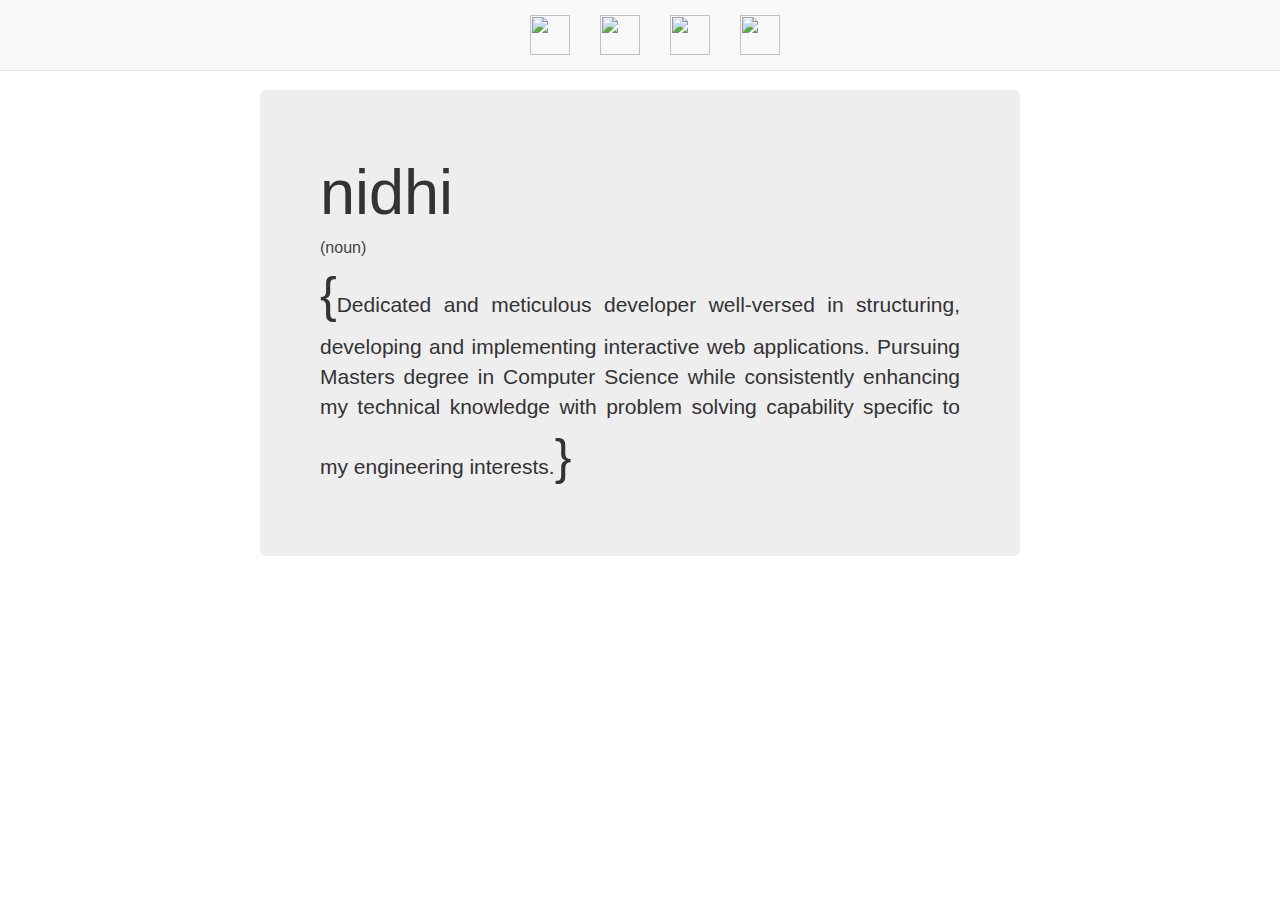
==== index.html @ daee39c6 "commit all" ====
<!DOCTYPE html>
<html>
<head>
	<title>Nidhi Vora | Software Developer </title>
	<link rel="stylesheet" href="http://maxcdn.bootstrapcdn.com/bootstrap/3.3.6/css/bootstrap.min.css">
	<link rel="stylesheet" type="text/css" href="css/style.css">
  	<script src="https://ajax.googleapis.com/ajax/libs/jquery/1.12.0/jquery.min.js"></script>
  	<script src="http://maxcdn.bootstrapcdn.com/bootstrap/3.3.6/js/bootstrap.min.js"></script>
</head>
<body>
		<nav class="navbar navbar-default navbar-fixed-top">
			<div class="container-fluid">
				<ul class="nav navbar-nav">
					<li><a href="index.html"><img src="images/me.png" width="40" height="40"></a></li>
					<li><a href="education.html"><img src="images/education.png" width="40" height="40"></a></li>
					<li><a href="project.html"><img src="images/work.png" width="40" height="40"></a></li>
					<li><a href="#"><img src="images/contact.png" width="40" height="40"></a></li>
				</ul>
			</div>
				
		</nav>
		<br>
		<div class="container">
			<div class="jumbotron col-sm-offset-2 col-sm-8">
				<h1>nidhi</h1>	
				<span class="subheading">(noun)</span>
				<p>
				 <span class="curly-brace">{</span>Dedicated and meticulous developer well-versed in structuring, developing and implementing interactive web applications. Pursuing Masters degree in Computer Science while consistently enhancing my technical knowledge with problem solving capability specific to my engineering interests.<span class="curly-brace">}</span>
				</p> 
			</div>
		</div>			
</body>
</html>
---- css/style.css ----
/* All style should go in this document. */
.nav
{
	padding-left: 500px;
}
.container-fluid
{
	color: #e03e25 !important;
}
.container
{
	margin-top: 70px;
	
}
.subheading
{
	font-size:16px;
	color: #424242;
}
p
{
	text-align: justify;
}

.curly-brace
{
	font-size:50px;
	
}
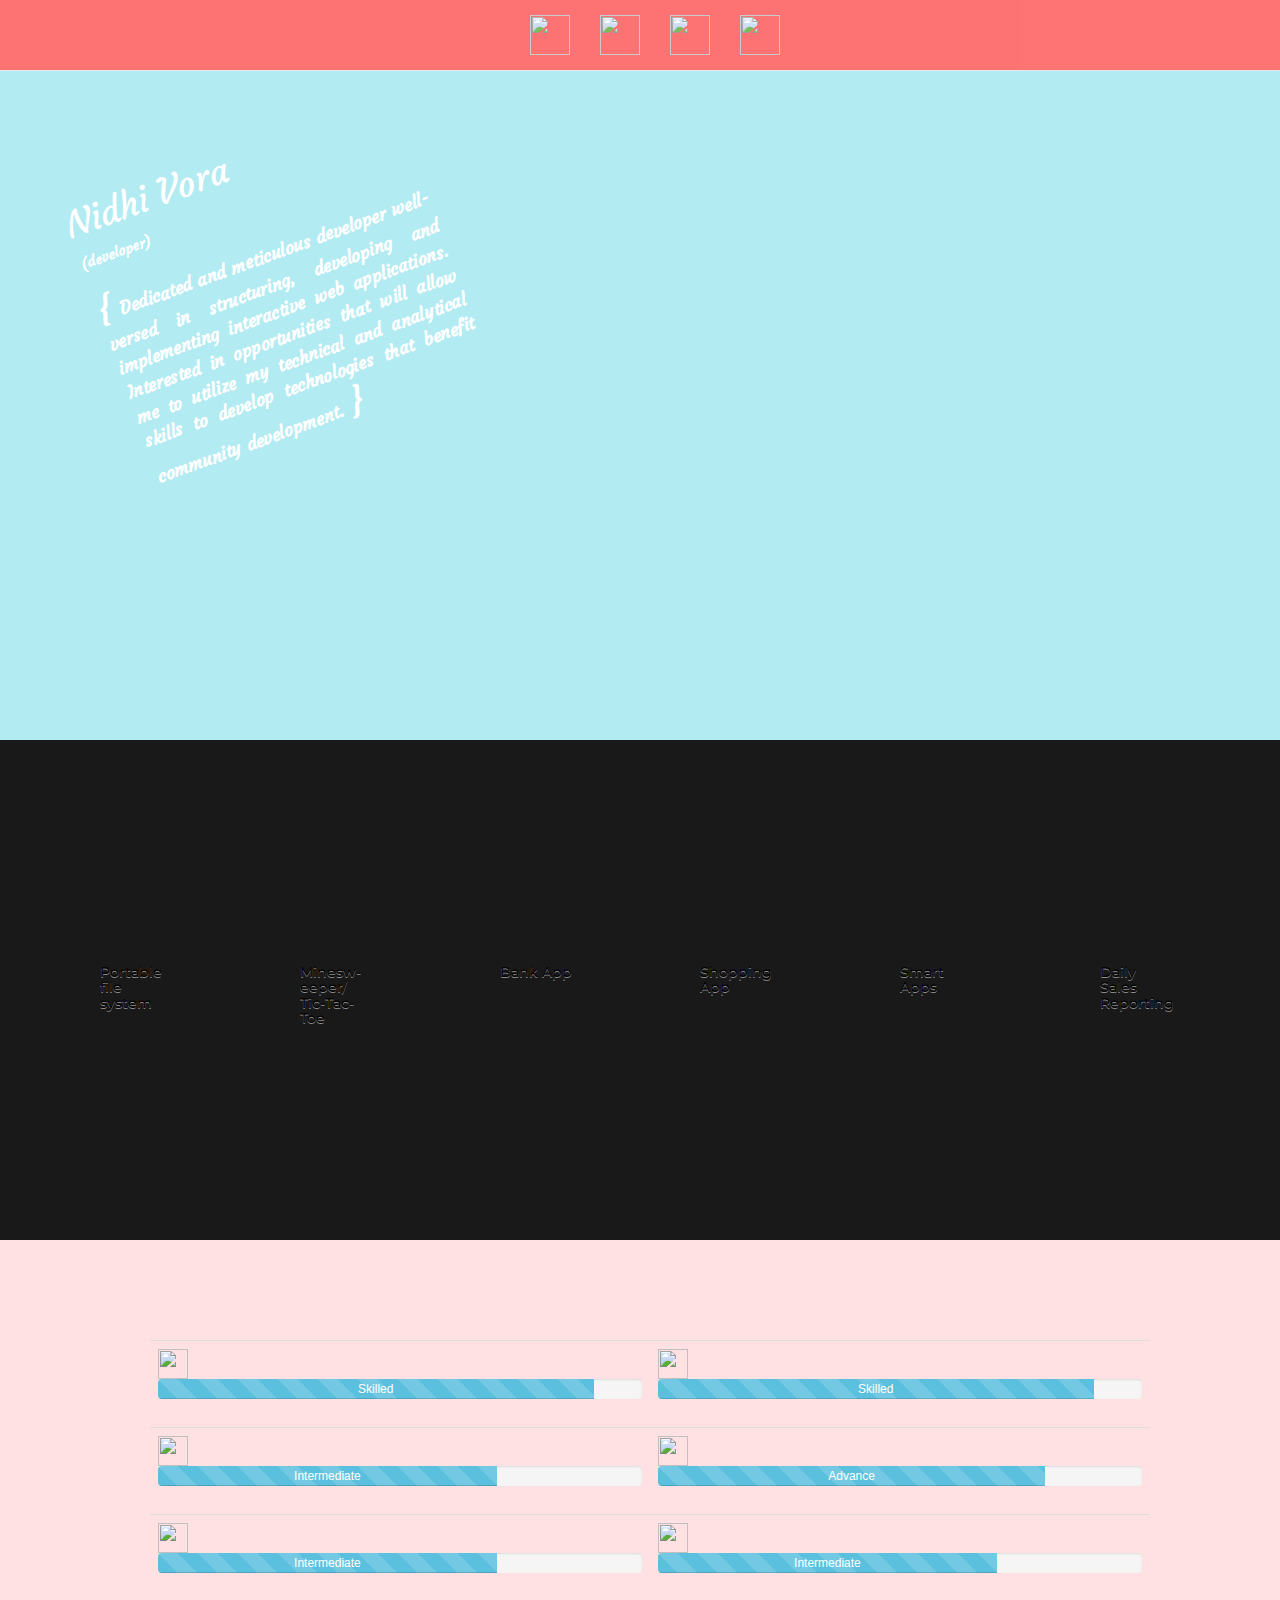
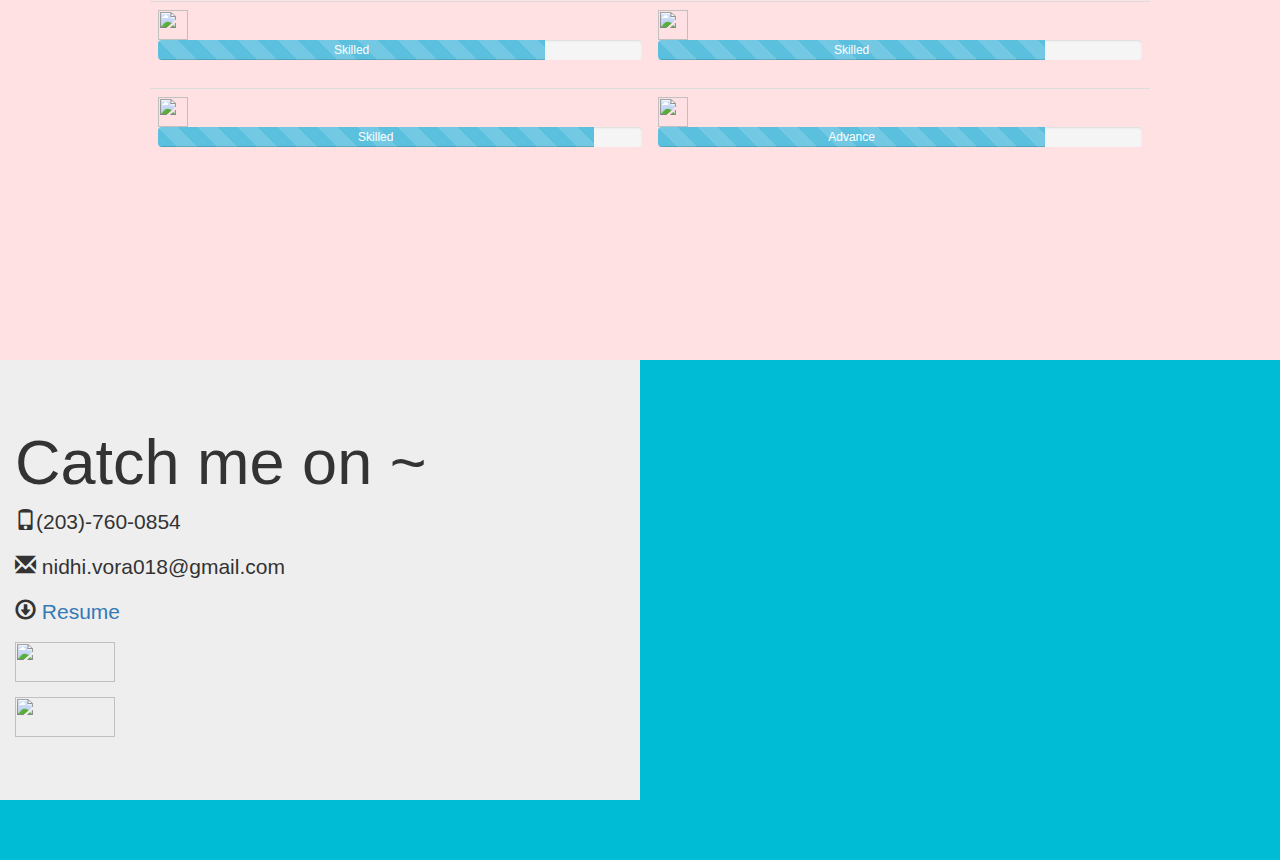
==== commit b30390d5: "images path changed" ====
--- a/index.html
+++ b/index.html
@@ -2,32 +2,316 @@
 <html>
 <head>
 	<title>Nidhi Vora | Software Developer </title>
+	<meta charset="utf-8">
+  	<meta name="viewport" content="width=device-width, initial-scale=1">
 	<link rel="stylesheet" href="http://maxcdn.bootstrapcdn.com/bootstrap/3.3.6/css/bootstrap.min.css">
 	<link rel="stylesheet" type="text/css" href="css/style.css">
   	<script src="https://ajax.googleapis.com/ajax/libs/jquery/1.12.0/jquery.min.js"></script>
   	<script src="http://maxcdn.bootstrapcdn.com/bootstrap/3.3.6/js/bootstrap.min.js"></script>
+  	<link href='https://fonts.googleapis.com/css?family=Courgette&effect=destruction' rel='stylesheet' type='text/css'>
+  	<link href='https://fonts.googleapis.com/css?family=Montserrat:700' rel='stylesheet' type='text/css'>
+  	<script type="text/javascript">
+  			
+  	</script>
 </head>
-<body>
-		<nav class="navbar navbar-default navbar-fixed-top">
-			<div class="container-fluid">
-				<ul class="nav navbar-nav">
-					<li><a href="index.html"><img src="images/me.png" width="40" height="40"></a></li>
-					<li><a href="education.html"><img src="images/education.png" width="40" height="40"></a></li>
-					<li><a href="project.html"><img src="images/work.png" width="40" height="40"></a></li>
-					<li><a href="#"><img src="images/contact.png" width="40" height="40"></a></li>
-				</ul>
+<body> 
+<nav class="navbar navbar-default navbar-fixed-top">	
+	<div class="container-fluid">
+    <div class="navbar-header">
+        <button type="button" class="navbar-toggle" data-toggle="collapse" data-target="#myNavbar">
+          <span class="icon-bar"></span>
+          <span class="icon-bar"></span>
+          <span class="icon-bar"></span>                        
+      </button>
+    </div>
+	 <div class="collapse navbar-collapse" id="myNavbar">
+		<ul class="nav navbar-nav">
+			<li><a href="#index" class="nav_link"><img src="images/me.png" width="40" height="40"></a></li>
+			<li><a href="#project" class="nav_link"><img src="images/work.png" width="40" height="40"></a></li>
+			<li><a href="#skills" class="nav_link"><img src="images/skills.png" width="40" height="40"></a></li>
+			<li><a href="#contact" class="nav_link"><img src="images/contact.png" width="40" height="40"></a></li>
+		</ul>
+	</div>
+</nav><br>
+
+	<div id="index">
+		<div class="content">
+		<div id="chalkboard"></div>
+		<div id="me"></div>
+		<div id="board-text">
+			<h1>Nidhi Vora</h1>
+			<span class="subheading">(developer)</span>
+			<br><br>
+			<p>
+		 	<span class="curly-brace">{ </span>Dedicated and meticulous developer well-versed in structuring, developing and implementing interactive web applications. Interested in opportunities that will allow me to utilize my technical and analytical skills to develop technologies that benefit community development.<span class="curly-brace"> }</span>
+			</p> 
+		</div>
+		<div id="page1"></div>
+		</div>
+	</div>	
+
+		<div id="project">
+			<div class="content">
+				<div class="row">
+				<div class="col-sm-2" data-toggle="modal" data-target="#proj1">
+					<div class="pro_header"><h5>Portable<br> file<br> system</h5></div>
+				</div>				
+				<div class="col-sm-2" data-toggle="modal" data-target="#proj2">
+					<div class="pro_header"><h5>Minesw-<br>eeper/<br>Tic-Tac-<br>Toe</h5></div>
+				</div>
+				<div class="col-sm-2" data-toggle="modal" data-target="#proj3">
+					<div class="pro_header"><h5>Bank App</h5></div>
+				</div>
+				<div class="col-sm-2" data-toggle="modal" data-target="#proj4">
+					<div class="pro_header"><h5>Shopping<br>App</h5></div>
+				</div>
+				<div class="col-sm-2" data-toggle="modal" data-target="#proj5">
+					<div class="pro_header"><h5>Smart<br>Apps</h5></div>
+				</div>
+				<div class="col-sm-2" data-toggle="modal" data-target="#proj6">
+					<div class="pro_header"><h5>Daily<br>Sales<br>Reporting</h5></div>
+				</div>
+				</div>
+				<div id="page2"></div>
 			</div>
+		</div>
+		<div id="proj1" class="modal fade" role="dialog">
+					<div class="modal-dialog modal-sm">
+						<div class="modal-content">
+							<div class="modal-header">
+	        				<button type="button" class="close" data-dismiss="modal"><img src="images/close.png" width="20" height="20"></button>
+	        				<h4 class="modal-title">Portable File System</h4>
+	        				</div>
+							<div class="modal-body">
+	        				<p>Developed a portable file system for Linux in C using linked allocation method along with bit map for free
+							block management.</p>
+	      					</div>
+	      					<div class="modal-footer">
+	        				<button type="button" class="btn btn-default">Github Link</button>
+	      					</div>
+						</div>
+					</div>
+		</div>
+
+		<div id="proj2" class="modal fade" role="dialog">
+					<div class="modal-dialog modal-sm">
+						<div class="modal-content">
+							<div class="modal-header">
+	        				<button type="button" class="close" data-dismiss="modal"><img src="images/close.png" width="20" height="20"></button>
+	        				<h4 class="modal-title">Minesweeper/Tic-Tac-Toe</h4>
+	        				</div>
+							<div class="modal-body">
+	        				<p>Designed and developed Minesweeper and Tic-Tac-Toe game in Python using Tkinter for GUI</p>
+	      					</div>
+	      					<div class="modal-footer">
+	        				<a href="https://github.com/NidhiVora9/Minesweeper" target="_blank"><button type="button" class="btn btn-default">Github Link</button></a>
+	      					</div>
+						</div>
+					</div>
+		</div>
+
+		<div id="proj3" class="modal fade" role="dialog">
+					<div class="modal-dialog modal-sm">
+						<div class="modal-content">
+							<div class="modal-header">
+	        				<button type="button" class="close" data-dismiss="modal"><img src="images/close.png" width="20" height="20"></button>
+	        				<h4 class="modal-title">Banking Application</h4>
+	        				</div>
+							<div class="modal-body">
+	        				<p><ul><li>Developed online banking application using ASP .Net MVC 5 Framework and Couchbase Memcached API</li>
+	        				<li>Used C# generic classes and grid view functionality for extensibility and security</li></p>
+	      					</div>
+	      					<div class="modal-footer">
+	        				<button type="button" class="btn btn-default">Github Link</button>
+	      					</div>
+						</div>
+					</div>
+		</div>
+
+		<div id="proj4" class="modal fade" role="dialog">
+					<div class="modal-dialog modal-sm">
+						<div class="modal-content">
+							<div class="modal-header">
+	        				<button type="button" class="close" data-dismiss="modal"><img src="images/close.png" width="20" height="20"></button>
+	        				<h4 class="modal-title">Shopping Application</h4>
+	        				</div>
+							<div class="modal-body">
+	        				<p><ul><li>Developed online shopping application in ASP .Net using design patterns and Entity Relationship framework</li>
+	        				<li>Implemented Couchbase Memcached API to improve response time of user queries</li></p>
+	      					</div>
+	      					<div class="modal-footer">
+	        				<button type="button" class="btn btn-default">Github Link</button>
+	      					</div>
+						</div>
+					</div>
+		</div>
+
+		<div id="proj5" class="modal fade" role="dialog">
+					<div class="modal-dialog modal-sm">
+						<div class="modal-content">
+							<div class="modal-header">
+	        				<button type="button" class="close" data-dismiss="modal"><img src="images/close.png" width="20" height="20"></button>
+	        				<h4 class="modal-title">SmartApps (Online Retail Application)</h4>
+	        				</div>
+							<div class="modal-body">
+	        				<p>Designed and developed web and mobile application for online retailing, banking, ticketing and mobile recharge
+							services in PHP Laravel framework using JavaScript, jQuery, HTML5 and CSS3</p>
+	      					</div>
+	      					<div class="modal-footer">
+	        				<button type="button" class="btn btn-default">Github Link</button>
+	      					</div>
+						</div>
+					</div>
+		</div>
+
+		<div id="proj6" class="modal fade" role="dialog">
+					<div class="modal-dialog modal-sm">
+						<div class="modal-content">
+							<div class="modal-header">
+	        				<button type="button" class="close" data-dismiss="modal"><img src="images/close.png" width="20" height="20"></button>
+	        				<h4 class="modal-title">Daily Sales Reporting</h4>
+	        				</div>
+							<div class="modal-body">
+	        				<p><ul><li>Developed web application in order to maintain daily sales, client and billing information records</li>
+	        				<li>Implemented using jQuery and JQGrid to enhance user experience</li></p>
+	      					</div>
+	      					<div class="modal-footer">
+	        				<button type="button" class="btn btn-default">Github Link</button>
+	      					</div>
+						</div>
+					</div>
+			</div>
+
+		<div id="skills">
+			<div class="content">
+				<table class="table" border="0">
+					<tr>
+						<td>
+							<div class="prog_image"><img src="images/flat-html5.png" width="30" height="30"></div>
+							<div class="progress">
+ 						<div class="progress-bar progress-bar-info progress-bar-striped" role="progressbar"
+  						aria-valuenow="90" aria-valuemin="0" aria-valuemax="100" style="width:90%">
+    					Skilled
+  						</div>
+						</div>
+						</td>
+						<td>
+							<div class="prog_image"><img src="images/css3-search-box.png" width="30" height="30"></div>
+						<div class="progress">
+ 						<div class="progress-bar progress-bar-info progress-bar-striped" role="progressbar"
+  						aria-valuenow="90" aria-valuemin="0" aria-valuemax="100" style="width:90%">
+    					Skilled
+  						</div>
+						</div>
+
+						</td>
+					</tr>
+
+					<tr>
+						<td>
+							<div class="prog_image"><img src="images/javascript.png" width="30" height="30"></div>
+							<div class="progress">
+ 						<div class="progress-bar progress-bar-info progress-bar-striped" role="progressbar"
+  						aria-valuenow="70" aria-valuemin="0" aria-valuemax="100" style="width:70%">
+    					Intermediate
+  						</div>
+						</div>
+						</td>
+						<td>
+							<div class="prog_image"><img src="images/Java_logo.png" width="30" height="30"></div>
+						<div class="progress">
+ 						<div class="progress-bar progress-bar-info progress-bar-striped" role="progressbar"
+  						aria-valuenow="80" aria-valuemin="0" aria-valuemax="100" style="width:80%">
+    					Advance
+  						</div>
+						</div>
+
+						</td>
+					</tr>
+					<tr>
+						<td>
+							<div class="prog_image"><img src="images/python.png" width="30" height="30"></div>
+							<div class="progress">
+ 						<div class="progress-bar progress-bar-info progress-bar-striped" role="progressbar"
+  						aria-valuenow="70" aria-valuemin="0" aria-valuemax="100" style="width:70%">
+    					Intermediate
+  						</div>
+						</div>
+						</td>
+						<td>
+							<div class="prog_image"><img src="images/csharp.png" width="30" height="30"></div>
+						<div class="progress">
+ 						<div class="progress-bar progress-bar-info progress-bar-striped" role="progressbar"
+  						aria-valuenow="70" aria-valuemin="0" aria-valuemax="100" style="width:70%">
+    					Intermediate
+  						</div>
+						</div>
+
+						</td>
+					</tr>
+					<tr>
+						<td>
+							<div class="prog_image"><img src="images/php-logo.png" width="30" height="30"></div>
+							<div class="progress">
+ 						<div class="progress-bar progress-bar-info progress-bar-striped" role="progressbar"
+  						aria-valuenow="80" aria-valuemin="0" aria-valuemax="100" style="width:80%">
+    					Skilled
+  						</div>
+						</div>
+						</td>
+						<td>
+							<div class="prog_image"><img src="images/asp.net_.png" width="30" height="30"></div>
+						<div class="progress">
+ 						<div class="progress-bar progress-bar-info progress-bar-striped" role="progressbar"
+  						aria-valuenow="80" aria-valuemin="0" aria-valuemax="100" style="width:80%">
+    					Skilled
+  						</div>
+						</div>
+
+						</td>
+					</tr>
+					<tr>
+						<td>
+							<div class="prog_image"><img src="images/MySQL-logo.png" width="30" height="30"></div>
+							<div class="progress">
+ 						<div class="progress-bar progress-bar-info progress-bar-striped" role="progressbar"
+  						aria-valuenow="90" aria-valuemin="0" aria-valuemax="100" style="width:90%">
+    					Skilled
+  						</div>
+						</div>
+						</td>
+						<td>
+							<div class="prog_image"><img src="images/linux.png" width="30" height="30"></div>
+						<div class="progress">
+ 						<div class="progress-bar progress-bar-info progress-bar-striped" role="progressbar"
+  						aria-valuenow="80" aria-valuemin="0" aria-valuemax="100" style="width:80%">
+    					Advance
+  						</div>
+						</div>
+
+						</td>
+					</tr>
+				</table>
+								
+			</div>
+
+			<div id="page3"></div>
+		</div>
+
+		<div id="contact">
+			<div class="content">
+				<div class="jumbotron  col-offset-4 col-md-6">
+					<h1>Catch me on ~</h1>
+      				<p><span class="glyphicon glyphicon-phone"></span>(203)-760-0854</p>
+     				<p><span class="glyphicon glyphicon-envelope"></span> nidhi.vora018@gmail.com</p> 
+     				<p><span class="glyphicon glyphicon-download"></span> <a href="NIDHI VORA CV.pdf" target="_blank" download>Resume</a></p> 
+     				<p><a href="https://www.linkedin.com/in/voranidhi" target="_blank"><img src="images/LinkedIn_Logo.png" width="100px" height="40px"></a></p> 
+     				<p><a href="https://github.com/NidhiVora9"  target="_blank"><img src="images/Git-Logo-Black.png" width="100px" height="40px"></a></p> 
+
+				</div>
 				
-		</nav>
-		<br>
-		<div class="container">
-			<div class="jumbotron col-sm-offset-2 col-sm-8">
-				<h1>nidhi</h1>	
-				<span class="subheading">(noun)</span>
-				<p>
-				 <span class="curly-brace">{</span>Dedicated and meticulous developer well-versed in structuring, developing and implementing interactive web applications. Pursuing Masters degree in Computer Science while consistently enhancing my technical knowledge with problem solving capability specific to my engineering interests.<span class="curly-brace">}</span>
-				</p> 
-			</div>
-		</div>			
+				</div>
+				<div id="page4"></div>
+		</div>
 </body>
 </html>--- a/css/style.css
+++ b/css/style.css
@@ -2,28 +2,146 @@
 .nav
 {
 	padding-left: 500px;
+	background-color:#FF5252;
+
 }
 .container-fluid
 {
-	color: #e03e25 !important;
+	background-color:#FF5252;
+	opacity: 0.8;
 }
-.container
-{
-	margin-top: 70px;
-	
-}
-.subheading
-{
-	font-size:16px;
-	color: #424242;
-}
+
 p
 {
-	text-align: justify;
+	text-align:justify;
+	width: 350px;
+	font-size:18px;
 }
 
 .curly-brace
 {
-	font-size:50px;
+	font-size:30px;
+}
+
+#page1
+{
+	min-height:720px;
+	background-color:#B2EBF2;
+	position: relative;
+	z-index: -1;
+}
+#page2
+{
+	min-height:500px;
+	background-color: #000000;
+	position: relative;
+	z-index: -1;
+	opacity: 0.9;
+}
+#page3
+{	
+	background-color:#FFCDD2;
+	min-height:720px;
+	position: relative;
+	z-index: -1;
+	opacity: 0.6;
+}
+#page4
+{
+	min-height:500px;
+	background-color: #00BCD4;
+	position: relative;
+	z-index: -1;
+}
+#chalkboard
+{
+	display:block;
+    position:absolute;
+    background:url('../images/chalkboard.jpg');
+    background-repeat:no-repeat;
+    background-size: 100% 100%;
+    width:400px;
+    height:450px;
+    -ms-transform: rotate(-20deg); /* IE 9 */
+    -webkit-transform: rotate(-20deg); /* Safari */
+    transform: rotate(-20deg);
+    margin-left: 100px;
+    margin-top: 100px;
+    z-index: 1;
+
+}
+
+#me
+{
+	display:block;
+    position:absolute;
+    background:url('../images/meFrame.png');
+    background-repeat:no-repeat;
+    background-size: 100% 100%;
+    width:400px;
+    height:450px;
+    -ms-transform: rotate(20deg); /* IE 9 */
+    -webkit-transform: rotate(20deg); /* Safari */
+    transform: rotate(20deg);
+    margin-left:700px;
+    margin-top: 100px;
+    z-index: 1;
+   
+}
+#board-text
+{
+	font-family:'Courgette', cursive;
+	font-weight: 600;
+	position: absolute;
+	z-index:2;
+	margin-top: 100px;
+	margin-left: 100px;
+	color: #ffffff;
+	-ms-transform: rotate(-20deg); /* IE 9 */
+    -webkit-transform: rotate(-20deg); /* Safari */
+    transform: rotate(-20deg);
+}
+.row
+{
+	position: absolute;
+	z-index:2;
+}
+.col-sm-2
+{
+	background:url('../images/keyboard.png');
+	background-size: 100% 100%;
+	width:100px;
+    height:100px;
+    margin-left: 100px;
+    margin-top: 200px;
+    display:block;
+}
+.jumbotron
+{
+	position: absolute;
 	
-}+}
+.pro_header
+{
+	position: absolute;
+	font-family: 'Montserrat', sans-serif;
+	color: #000000;	
+	margin-top: 15px;
+	text-shadow: 0px 1px 0px rgba(255,255,255,.5);
+}
+.modal-content
+{
+	width: 400px;
+	height: 300px;
+	text-align: justify;
+	box-shadow: inset 0px 0px 15px rgba(0,0,0,0.9);
+	border:10px solid black;'
+}
+.table	
+{
+	width: 1000px;
+	margin-top:100px; 
+	margin-left:150px; 
+   position: absolute;
+   border: 0px !important;
+}
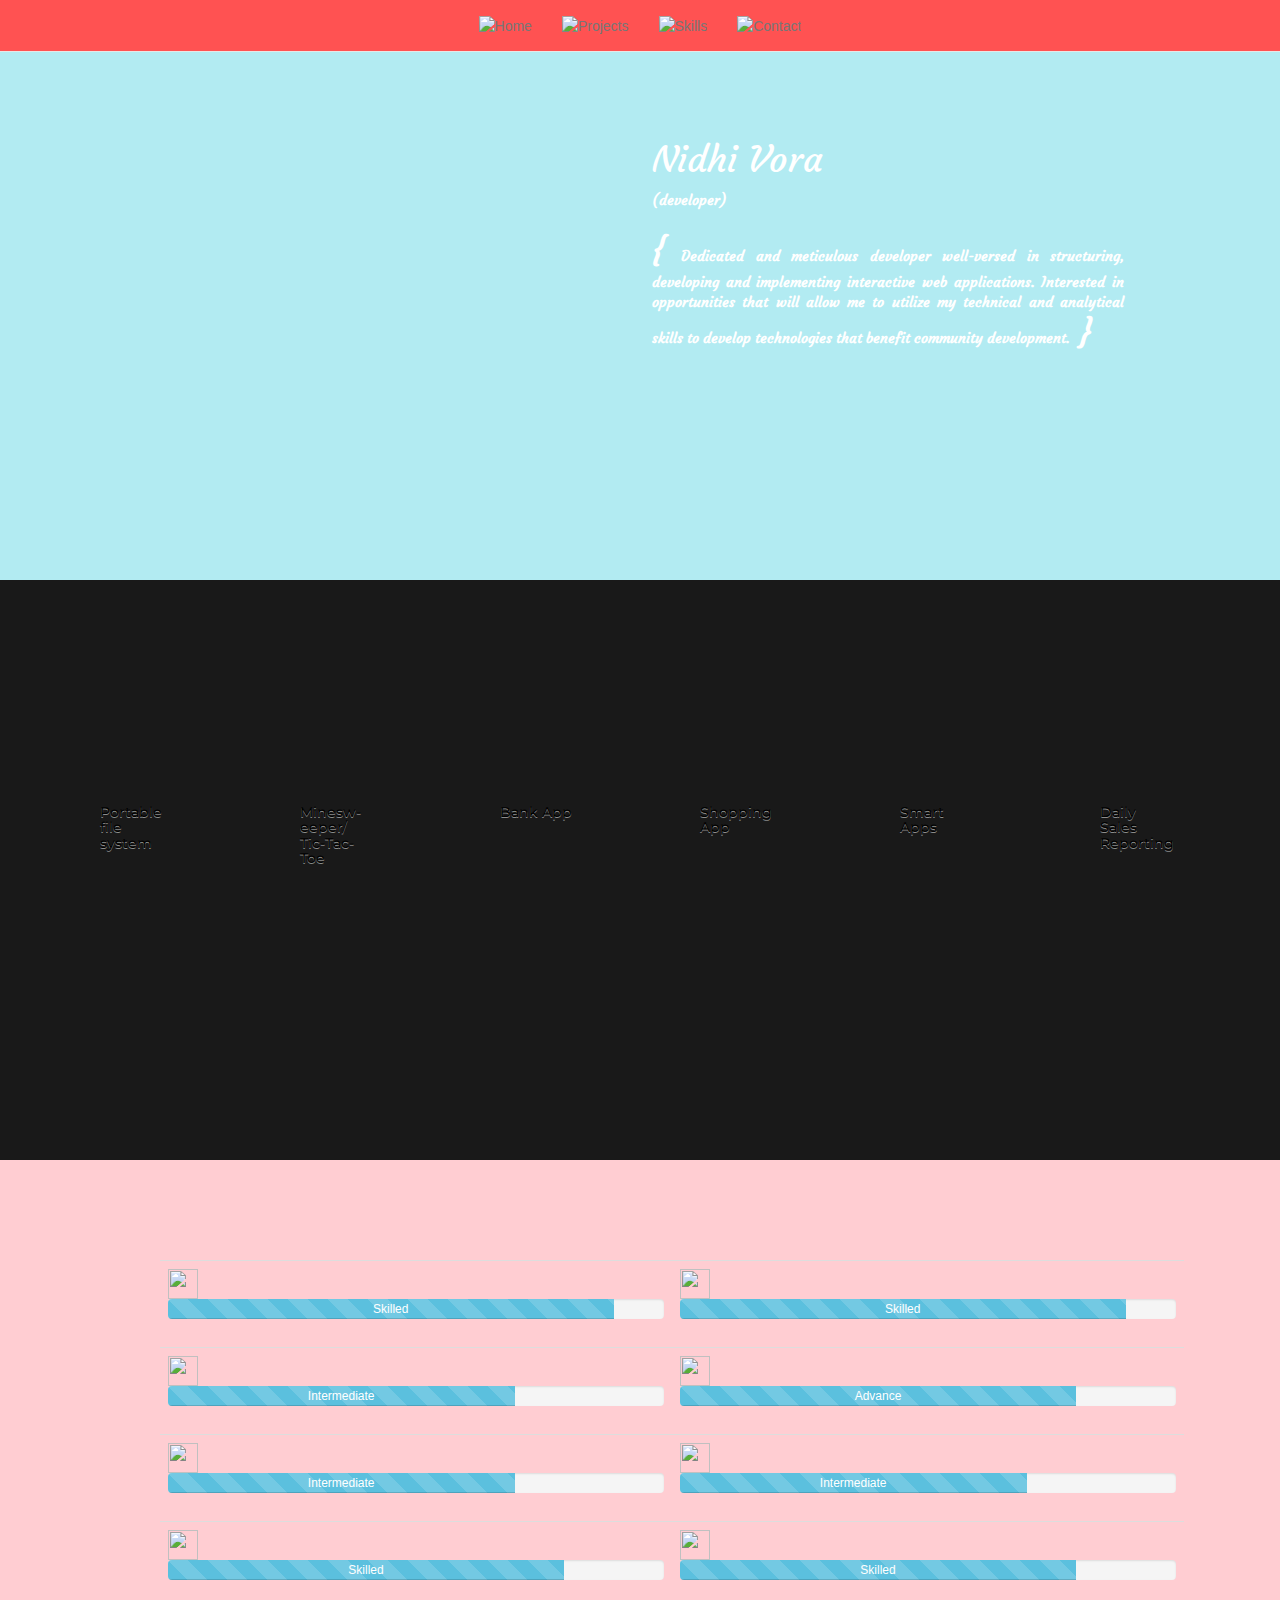
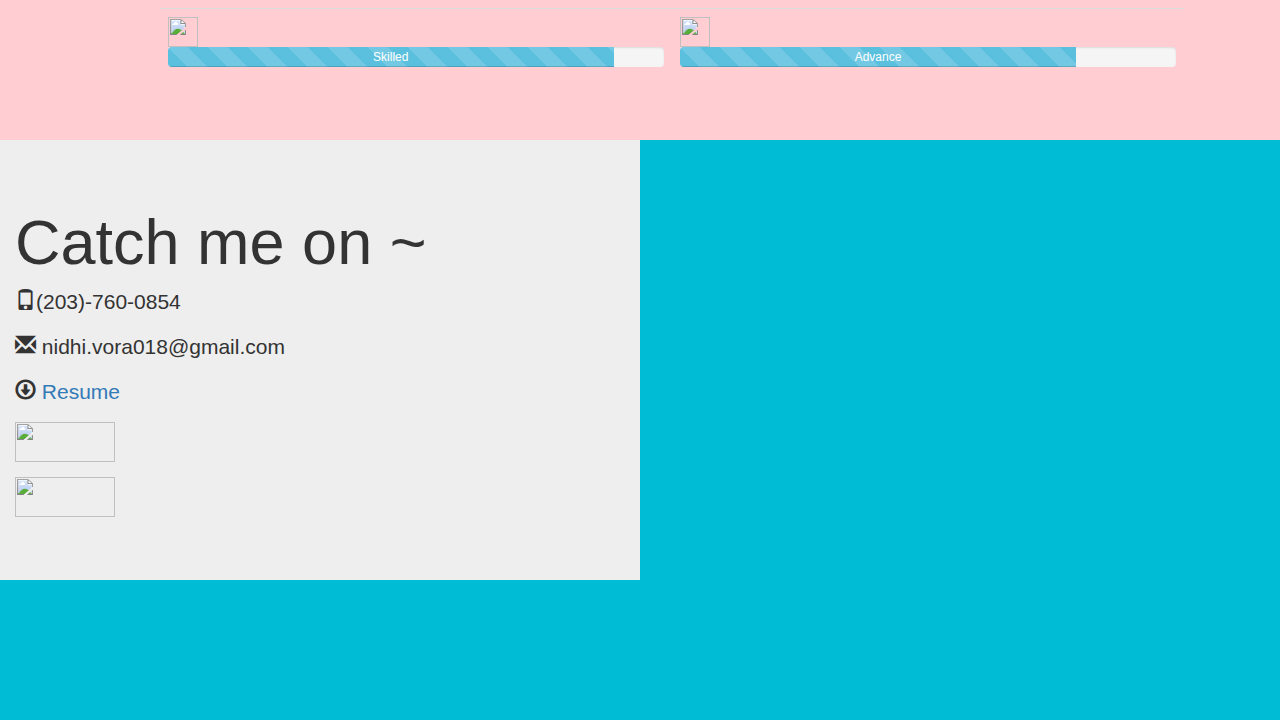
==== commit 9839d9ac: "Scrolling and Responsive functionality added" ====
--- a/index.html
+++ b/index.html
@@ -4,314 +4,318 @@
 	<title>Nidhi Vora | Software Developer </title>
 	<meta charset="utf-8">
   	<meta name="viewport" content="width=device-width, initial-scale=1">
-	<link rel="stylesheet" href="http://maxcdn.bootstrapcdn.com/bootstrap/3.3.6/css/bootstrap.min.css">
-	<link rel="stylesheet" type="text/css" href="css/style.css">
-  	<script src="https://ajax.googleapis.com/ajax/libs/jquery/1.12.0/jquery.min.js"></script>
-  	<script src="http://maxcdn.bootstrapcdn.com/bootstrap/3.3.6/js/bootstrap.min.js"></script>
+	  <link rel="stylesheet" href="http://maxcdn.bootstrapcdn.com/bootstrap/3.3.6/css/bootstrap.min.css">
+	  <link rel="stylesheet" type="text/css" href="css/style.css">
   	<link href='https://fonts.googleapis.com/css?family=Courgette&effect=destruction' rel='stylesheet' type='text/css'>
   	<link href='https://fonts.googleapis.com/css?family=Montserrat:700' rel='stylesheet' type='text/css'>
-  	<script type="text/javascript">
-  			
-  	</script>
+
 </head>
-<body> 
-<nav class="navbar navbar-default navbar-fixed-top">	
-	<div class="container-fluid">
-    <div class="navbar-header">
-        <button type="button" class="navbar-toggle" data-toggle="collapse" data-target="#myNavbar">
+
+<body data-spy="scroll" data-target=".navbar" data-offset="50">
+  <nav class="navbar navbar-default navbar-fixed-top">  
+    <div class="container-fluid" id="nav-container">
+      <div class="navbar-header">
+        <button type="button" class="navbar-toggle" data-toggle="collapse" data-target="#main-navbar">
           <span class="icon-bar"></span>
           <span class="icon-bar"></span>
           <span class="icon-bar"></span>                        
-      </button>
-    </div>
-	 <div class="collapse navbar-collapse" id="myNavbar">
-		<ul class="nav navbar-nav">
-			<li><a href="#index" class="nav_link"><img src="images/me.png" width="40" height="40"></a></li>
-			<li><a href="#project" class="nav_link"><img src="images/work.png" width="40" height="40"></a></li>
-			<li><a href="#skills" class="nav_link"><img src="images/skills.png" width="40" height="40"></a></li>
-			<li><a href="#contact" class="nav_link"><img src="images/contact.png" width="40" height="40"></a></li>
-		</ul>
-	</div>
-</nav><br>
-
-	<div id="index">
-		<div class="content">
-		<div id="chalkboard"></div>
-		<div id="me"></div>
-		<div id="board-text">
-			<h1>Nidhi Vora</h1>
-			<span class="subheading">(developer)</span>
-			<br><br>
-			<p>
-		 	<span class="curly-brace">{ </span>Dedicated and meticulous developer well-versed in structuring, developing and implementing interactive web applications. Interested in opportunities that will allow me to utilize my technical and analytical skills to develop technologies that benefit community development.<span class="curly-brace"> }</span>
-			</p> 
-		</div>
-		<div id="page1"></div>
-		</div>
-	</div>	
-
-		<div id="project">
-			<div class="content">
-				<div class="row">
-				<div class="col-sm-2" data-toggle="modal" data-target="#proj1">
-					<div class="pro_header"><h5>Portable<br> file<br> system</h5></div>
-				</div>				
-				<div class="col-sm-2" data-toggle="modal" data-target="#proj2">
-					<div class="pro_header"><h5>Minesw-<br>eeper/<br>Tic-Tac-<br>Toe</h5></div>
-				</div>
-				<div class="col-sm-2" data-toggle="modal" data-target="#proj3">
-					<div class="pro_header"><h5>Bank App</h5></div>
-				</div>
-				<div class="col-sm-2" data-toggle="modal" data-target="#proj4">
-					<div class="pro_header"><h5>Shopping<br>App</h5></div>
-				</div>
-				<div class="col-sm-2" data-toggle="modal" data-target="#proj5">
-					<div class="pro_header"><h5>Smart<br>Apps</h5></div>
-				</div>
-				<div class="col-sm-2" data-toggle="modal" data-target="#proj6">
-					<div class="pro_header"><h5>Daily<br>Sales<br>Reporting</h5></div>
-				</div>
-				</div>
-				<div id="page2"></div>
-			</div>
-		</div>
-		<div id="proj1" class="modal fade" role="dialog">
-					<div class="modal-dialog modal-sm">
-						<div class="modal-content">
-							<div class="modal-header">
-	        				<button type="button" class="close" data-dismiss="modal"><img src="images/close.png" width="20" height="20"></button>
-	        				<h4 class="modal-title">Portable File System</h4>
-	        				</div>
-							<div class="modal-body">
-	        				<p>Developed a portable file system for Linux in C using linked allocation method along with bit map for free
-							block management.</p>
-	      					</div>
-	      					<div class="modal-footer">
-	        				<button type="button" class="btn btn-default">Github Link</button>
-	      					</div>
-						</div>
-					</div>
-		</div>
-
-		<div id="proj2" class="modal fade" role="dialog">
-					<div class="modal-dialog modal-sm">
-						<div class="modal-content">
-							<div class="modal-header">
-	        				<button type="button" class="close" data-dismiss="modal"><img src="images/close.png" width="20" height="20"></button>
-	        				<h4 class="modal-title">Minesweeper/Tic-Tac-Toe</h4>
-	        				</div>
-							<div class="modal-body">
-	        				<p>Designed and developed Minesweeper and Tic-Tac-Toe game in Python using Tkinter for GUI</p>
-	      					</div>
-	      					<div class="modal-footer">
-	        				<a href="https://github.com/NidhiVora9/Minesweeper" target="_blank"><button type="button" class="btn btn-default">Github Link</button></a>
-	      					</div>
-						</div>
-					</div>
-		</div>
-
-		<div id="proj3" class="modal fade" role="dialog">
-					<div class="modal-dialog modal-sm">
-						<div class="modal-content">
-							<div class="modal-header">
-	        				<button type="button" class="close" data-dismiss="modal"><img src="images/close.png" width="20" height="20"></button>
-	        				<h4 class="modal-title">Banking Application</h4>
-	        				</div>
-							<div class="modal-body">
-	        				<p><ul><li>Developed online banking application using ASP .Net MVC 5 Framework and Couchbase Memcached API</li>
-	        				<li>Used C# generic classes and grid view functionality for extensibility and security</li></p>
-	      					</div>
-	      					<div class="modal-footer">
-	        				<button type="button" class="btn btn-default">Github Link</button>
-	      					</div>
-						</div>
-					</div>
-		</div>
-
-		<div id="proj4" class="modal fade" role="dialog">
-					<div class="modal-dialog modal-sm">
-						<div class="modal-content">
-							<div class="modal-header">
-	        				<button type="button" class="close" data-dismiss="modal"><img src="images/close.png" width="20" height="20"></button>
-	        				<h4 class="modal-title">Shopping Application</h4>
-	        				</div>
-							<div class="modal-body">
-	        				<p><ul><li>Developed online shopping application in ASP .Net using design patterns and Entity Relationship framework</li>
-	        				<li>Implemented Couchbase Memcached API to improve response time of user queries</li></p>
-	      					</div>
-	      					<div class="modal-footer">
-	        				<button type="button" class="btn btn-default">Github Link</button>
-	      					</div>
-						</div>
-					</div>
-		</div>
-
-		<div id="proj5" class="modal fade" role="dialog">
-					<div class="modal-dialog modal-sm">
-						<div class="modal-content">
-							<div class="modal-header">
-	        				<button type="button" class="close" data-dismiss="modal"><img src="images/close.png" width="20" height="20"></button>
-	        				<h4 class="modal-title">SmartApps (Online Retail Application)</h4>
-	        				</div>
-							<div class="modal-body">
-	        				<p>Designed and developed web and mobile application for online retailing, banking, ticketing and mobile recharge
-							services in PHP Laravel framework using JavaScript, jQuery, HTML5 and CSS3</p>
-	      					</div>
-	      					<div class="modal-footer">
-	        				<button type="button" class="btn btn-default">Github Link</button>
-	      					</div>
-						</div>
-					</div>
-		</div>
-
-		<div id="proj6" class="modal fade" role="dialog">
-					<div class="modal-dialog modal-sm">
-						<div class="modal-content">
-							<div class="modal-header">
-	        				<button type="button" class="close" data-dismiss="modal"><img src="images/close.png" width="20" height="20"></button>
-	        				<h4 class="modal-title">Daily Sales Reporting</h4>
-	        				</div>
-							<div class="modal-body">
-	        				<p><ul><li>Developed web application in order to maintain daily sales, client and billing information records</li>
-	        				<li>Implemented using jQuery and JQGrid to enhance user experience</li></p>
-	      					</div>
-	      					<div class="modal-footer">
-	        				<button type="button" class="btn btn-default">Github Link</button>
-	      					</div>
-						</div>
-					</div>
-			</div>
-
-		<div id="skills">
-			<div class="content">
-				<table class="table" border="0">
-					<tr>
-						<td>
-							<div class="prog_image"><img src="images/flat-html5.png" width="30" height="30"></div>
-							<div class="progress">
- 						<div class="progress-bar progress-bar-info progress-bar-striped" role="progressbar"
-  						aria-valuenow="90" aria-valuemin="0" aria-valuemax="100" style="width:90%">
-    					Skilled
-  						</div>
-						</div>
-						</td>
-						<td>
-							<div class="prog_image"><img src="images/css3-search-box.png" width="30" height="30"></div>
-						<div class="progress">
- 						<div class="progress-bar progress-bar-info progress-bar-striped" role="progressbar"
-  						aria-valuenow="90" aria-valuemin="0" aria-valuemax="100" style="width:90%">
-    					Skilled
-  						</div>
-						</div>
-
-						</td>
-					</tr>
-
-					<tr>
-						<td>
-							<div class="prog_image"><img src="images/javascript.png" width="30" height="30"></div>
-							<div class="progress">
- 						<div class="progress-bar progress-bar-info progress-bar-striped" role="progressbar"
-  						aria-valuenow="70" aria-valuemin="0" aria-valuemax="100" style="width:70%">
-    					Intermediate
-  						</div>
-						</div>
-						</td>
-						<td>
-							<div class="prog_image"><img src="images/Java_logo.png" width="30" height="30"></div>
-						<div class="progress">
- 						<div class="progress-bar progress-bar-info progress-bar-striped" role="progressbar"
-  						aria-valuenow="80" aria-valuemin="0" aria-valuemax="100" style="width:80%">
-    					Advance
-  						</div>
-						</div>
-
-						</td>
-					</tr>
-					<tr>
-						<td>
-							<div class="prog_image"><img src="images/python.png" width="30" height="30"></div>
-							<div class="progress">
- 						<div class="progress-bar progress-bar-info progress-bar-striped" role="progressbar"
-  						aria-valuenow="70" aria-valuemin="0" aria-valuemax="100" style="width:70%">
-    					Intermediate
-  						</div>
-						</div>
-						</td>
-						<td>
-							<div class="prog_image"><img src="images/csharp.png" width="30" height="30"></div>
-						<div class="progress">
- 						<div class="progress-bar progress-bar-info progress-bar-striped" role="progressbar"
-  						aria-valuenow="70" aria-valuemin="0" aria-valuemax="100" style="width:70%">
-    					Intermediate
-  						</div>
-						</div>
-
-						</td>
-					</tr>
-					<tr>
-						<td>
-							<div class="prog_image"><img src="images/php-logo.png" width="30" height="30"></div>
-							<div class="progress">
- 						<div class="progress-bar progress-bar-info progress-bar-striped" role="progressbar"
-  						aria-valuenow="80" aria-valuemin="0" aria-valuemax="100" style="width:80%">
-    					Skilled
-  						</div>
-						</div>
-						</td>
-						<td>
-							<div class="prog_image"><img src="images/asp.net_.png" width="30" height="30"></div>
-						<div class="progress">
- 						<div class="progress-bar progress-bar-info progress-bar-striped" role="progressbar"
-  						aria-valuenow="80" aria-valuemin="0" aria-valuemax="100" style="width:80%">
-    					Skilled
-  						</div>
-						</div>
-
-						</td>
-					</tr>
-					<tr>
-						<td>
-							<div class="prog_image"><img src="images/MySQL-logo.png" width="30" height="30"></div>
-							<div class="progress">
- 						<div class="progress-bar progress-bar-info progress-bar-striped" role="progressbar"
-  						aria-valuenow="90" aria-valuemin="0" aria-valuemax="100" style="width:90%">
-    					Skilled
-  						</div>
-						</div>
-						</td>
-						<td>
-							<div class="prog_image"><img src="images/linux.png" width="30" height="30"></div>
-						<div class="progress">
- 						<div class="progress-bar progress-bar-info progress-bar-striped" role="progressbar"
-  						aria-valuenow="80" aria-valuemin="0" aria-valuemax="100" style="width:80%">
-    					Advance
-  						</div>
-						</div>
-
-						</td>
-					</tr>
-				</table>
-								
-			</div>
-
-			<div id="page3"></div>
-		</div>
-
-		<div id="contact">
-			<div class="content">
-				<div class="jumbotron  col-offset-4 col-md-6">
-					<h1>Catch me on ~</h1>
-      				<p><span class="glyphicon glyphicon-phone"></span>(203)-760-0854</p>
-     				<p><span class="glyphicon glyphicon-envelope"></span> nidhi.vora018@gmail.com</p> 
-     				<p><span class="glyphicon glyphicon-download"></span> <a href="NIDHI VORA CV.pdf" target="_blank" download>Resume</a></p> 
-     				<p><a href="https://www.linkedin.com/in/voranidhi" target="_blank"><img src="images/LinkedIn_Logo.png" width="100px" height="40px"></a></p> 
-     				<p><a href="https://github.com/NidhiVora9"  target="_blank"><img src="images/Git-Logo-Black.png" width="100px" height="40px"></a></p> 
-
-				</div>
-				
-				</div>
-				<div id="page4"></div>
-		</div>
+        </button>
+      </div>
+      <div class="collapse navbar-collapse" id="main-navbar">
+        <ul class="nav navbar-nav">
+        <li class="nav-elements"><a href="#" id="home" class="nav_link"><img src="images/me.png" alt="Home" width="40" height="40"></a></li>
+        <li class="nav-elements"><a href="#" id="project" class="nav_link"><img src="images/work.png" alt="Projects" width="40" height="40"></a></li>
+        <li class="nav-elements"><a href="#" id="skills" class="nav_link"><img src="images/skills.png" alt="Skills" width="40" height="40"></a></li>
+        <li class="nav-elements"><a href="#" id="contact" class="nav_link"><img src="images/contact.png" alt="Contact" width="40" height="40"></a></li>
+        </ul>
+      </div>
+    </div>
+  </nav>
+
+  <!-- Home Page -->
+  <div id="homeDiv">
+    <div class="container">
+      <div id="chalkboard-img" class="img-responsive">
+        <div id="chalkboard-text">
+          <h1>Nidhi Vora</h1>
+          <span class="subheading">(developer)</span>
+          <br><br>
+          <p>
+          <span class="curly-brace">{ </span>Dedicated and meticulous developer well-versed in structuring, developing and implementing interactive web applications. Interested in opportunities that will allow me to utilize my technical and analytical skills to develop technologies that benefit community development.<span class="curly-brace"> }</span>
+          </p> 
+        </div>
+        <div id="profile-pic">
+        </div>
+      </div>
+    </div>
+  </div>
+
+  <!-- Projects Page -->
+  <div id="projectDiv">
+      <div class="content">
+        <div class="row">
+        <div class="col-sm-2" data-toggle="modal" data-target="#proj1">
+          <div class="pro_header"><h5>Portable<br> file<br> system</h5></div>
+        </div>        
+        <div class="col-sm-2" data-toggle="modal" data-target="#proj2">
+          <div class="pro_header"><h5>Minesw-<br>eeper/<br>Tic-Tac-<br>Toe</h5></div>
+        </div>
+        <div class="col-sm-2" data-toggle="modal" data-target="#proj3">
+          <div class="pro_header"><h5>Bank App</h5></div>
+        </div>
+        <div class="col-sm-2" data-toggle="modal" data-target="#proj4">
+          <div class="pro_header"><h5>Shopping<br>App</h5></div>
+        </div>
+        <div class="col-sm-2" data-toggle="modal" data-target="#proj5">
+          <div class="pro_header"><h5>Smart<br>Apps</h5></div>
+        </div>
+        <div class="col-sm-2" data-toggle="modal" data-target="#proj6">
+          <div class="pro_header"><h5>Daily<br>Sales<br>Reporting</h5></div>
+        </div>
+        </div>
+        <div id="page2"></div>
+      </div>
+    </div>
+    <div id="proj1" class="modal fade" role="dialog">
+          <div class="modal-dialog modal-sm">
+            <div class="modal-content">
+              <div class="modal-header">
+                  <button type="button" class="close" data-dismiss="modal"><img src="images/close.png" width="20" height="20"></button>
+                  <h4 class="modal-title">Portable File System</h4>
+                  </div>
+              <div class="modal-body">
+                  <p>Developed a portable file system for Linux in C using linked allocation method along with bit map for free
+              block management.</p>
+                  </div>
+                  <div class="modal-footer">
+                  <button type="button" class="btn btn-default">Github Link</button>
+                  </div>
+            </div>
+          </div>
+    </div>
+
+    <div id="proj2" class="modal fade" role="dialog">
+          <div class="modal-dialog modal-sm">
+            <div class="modal-content">
+              <div class="modal-header">
+                  <button type="button" class="close" data-dismiss="modal"><img src="images/close.png" width="20" height="20"></button>
+                  <h4 class="modal-title">Minesweeper/Tic-Tac-Toe</h4>
+                  </div>
+              <div class="modal-body">
+                  <p>Designed and developed Minesweeper and Tic-Tac-Toe game in Python using Tkinter for GUI</p>
+                  </div>
+                  <div class="modal-footer">
+                  <a href="https://github.com/NidhiVora9/Minesweeper" target="_blank"><button type="button" class="btn btn-default">Github Link</button></a>
+                  </div>
+            </div>
+          </div>
+    </div>
+
+    <div id="proj3" class="modal fade" role="dialog">
+          <div class="modal-dialog modal-sm">
+            <div class="modal-content">
+              <div class="modal-header">
+                  <button type="button" class="close" data-dismiss="modal"><img src="images/close.png" width="20" height="20"></button>
+                  <h4 class="modal-title">Banking Application</h4>
+                  </div>
+              <div class="modal-body">
+                  <p><ul><li>Developed online banking application using ASP .Net MVC 5 Framework and Couchbase Memcached API</li>
+                  <li>Used C# generic classes and grid view functionality for extensibility and security</li></p>
+                  </div>
+                  <div class="modal-footer">
+                  <button type="button" class="btn btn-default">Github Link</button>
+                  </div>
+            </div>
+          </div>
+    </div>
+
+    <div id="proj4" class="modal fade" role="dialog">
+          <div class="modal-dialog modal-sm">
+            <div class="modal-content">
+              <div class="modal-header">
+                  <button type="button" class="close" data-dismiss="modal"><img src="images/close.png" width="20" height="20"></button>
+                  <h4 class="modal-title">Shopping Application</h4>
+                  </div>
+              <div class="modal-body">
+                  <p><ul><li>Developed online shopping application in ASP .Net using design patterns and Entity Relationship framework</li>
+                  <li>Implemented Couchbase Memcached API to improve response time of user queries</li></p>
+                  </div>
+                  <div class="modal-footer">
+                  <button type="button" class="btn btn-default">Github Link</button>
+                  </div>
+            </div>
+          </div>
+    </div>
+
+    <div id="proj5" class="modal fade" role="dialog">
+          <div class="modal-dialog modal-sm">
+            <div class="modal-content">
+              <div class="modal-header">
+                  <button type="button" class="close" data-dismiss="modal"><img src="images/close.png" width="20" height="20"></button>
+                  <h4 class="modal-title">SmartApps (Online Retail Application)</h4>
+                  </div>
+              <div class="modal-body">
+                  <p>Designed and developed web and mobile application for online retailing, banking, ticketing and mobile recharge
+              services in PHP Laravel framework using JavaScript, jQuery, HTML5 and CSS3</p>
+                  </div>
+                  <div class="modal-footer">
+                  <button type="button" class="btn btn-default">Github Link</button>
+                  </div>
+            </div>
+          </div>
+    </div>
+
+    <div id="proj6" class="modal fade" role="dialog">
+          <div class="modal-dialog modal-sm">
+            <div class="modal-content">
+              <div class="modal-header">
+                  <button type="button" class="close" data-dismiss="modal"><img src="images/close.png" width="20" height="20"></button>
+                  <h4 class="modal-title">Daily Sales Reporting</h4>
+                  </div>
+              <div class="modal-body">
+                  <p><ul><li>Developed web application in order to maintain daily sales, client and billing information records</li>
+                  <li>Implemented using jQuery and JQGrid to enhance user experience</li></p>
+                  </div>
+                  <div class="modal-footer">
+                  <button type="button" class="btn btn-default">Github Link</button>
+                  </div>
+            </div>
+          </div>
+      </div>
+
+
+
+
+  <div id="skillsDiv">
+      <div class="container">
+        <div class="table-responsive">
+          <table class="table" border="0">
+          <tr>
+            <td>
+              <div class="prog_image"><img src="images/flat-html5.png" width="30" height="30"></div>
+              <div class="progress">
+            <div class="progress-bar progress-bar-info progress-bar-striped" role="progressbar"
+              aria-valuenow="90" aria-valuemin="0" aria-valuemax="100" style="width:90%">
+              Skilled
+              </div>
+            </div>
+            </td>
+            <td>
+              <div class="prog_image"><img src="images/css3-search-box.png" width="30" height="30"></div>
+            <div class="progress">
+            <div class="progress-bar progress-bar-info progress-bar-striped" role="progressbar"
+              aria-valuenow="90" aria-valuemin="0" aria-valuemax="100" style="width:90%">
+              Skilled
+              </div>
+            </div>
+
+            </td>
+          </tr>
+
+          <tr>
+            <td>
+              <div class="prog_image"><img src="images/javascript.png" width="30" height="30"></div>
+              <div class="progress">
+            <div class="progress-bar progress-bar-info progress-bar-striped" role="progressbar"
+              aria-valuenow="70" aria-valuemin="0" aria-valuemax="100" style="width:70%">
+              Intermediate
+              </div>
+            </div>
+            </td>
+            <td>
+              <div class="prog_image"><img src="images/Java_logo.png" width="30" height="30"></div>
+            <div class="progress">
+            <div class="progress-bar progress-bar-info progress-bar-striped" role="progressbar"
+              aria-valuenow="80" aria-valuemin="0" aria-valuemax="100" style="width:80%">
+              Advance
+              </div>
+            </div>
+
+            </td>
+          </tr>
+          <tr>
+            <td>
+              <div class="prog_image"><img src="images/python.png" width="30" height="30"></div>
+              <div class="progress">
+            <div class="progress-bar progress-bar-info progress-bar-striped" role="progressbar"
+              aria-valuenow="70" aria-valuemin="0" aria-valuemax="100" style="width:70%">
+              Intermediate
+              </div>
+            </div>
+            </td>
+            <td>
+              <div class="prog_image"><img src="images/csharp.png" width="30" height="30"></div>
+            <div class="progress">
+            <div class="progress-bar progress-bar-info progress-bar-striped" role="progressbar"
+              aria-valuenow="70" aria-valuemin="0" aria-valuemax="100" style="width:70%">
+              Intermediate
+              </div>
+            </div>
+
+            </td>
+          </tr>
+          <tr>
+            <td>
+              <div class="prog_image"><img src="images/php-logo.png" width="30" height="30"></div>
+              <div class="progress">
+            <div class="progress-bar progress-bar-info progress-bar-striped" role="progressbar"
+              aria-valuenow="80" aria-valuemin="0" aria-valuemax="100" style="width:80%">
+              Skilled
+              </div>
+            </div>
+            </td>
+            <td>
+              <div class="prog_image"><img src="images/asp.net_.png" width="30" height="30"></div>
+            <div class="progress">
+            <div class="progress-bar progress-bar-info progress-bar-striped" role="progressbar"
+              aria-valuenow="80" aria-valuemin="0" aria-valuemax="100" style="width:80%">
+              Skilled
+              </div>
+            </div>
+
+            </td>
+          </tr>
+          <tr>
+            <td>
+              <div class="prog_image"><img src="images/MySQL-logo.png" width="30" height="30"></div>
+              <div class="progress">
+            <div class="progress-bar progress-bar-info progress-bar-striped" role="progressbar"
+              aria-valuenow="90" aria-valuemin="0" aria-valuemax="100" style="width:90%">
+              Skilled
+              </div>
+            </div>
+            </td>
+            <td>
+              <div class="prog_image"><img src="images/linux.png" width="30" height="30"></div>
+            <div class="progress">
+            <div class="progress-bar progress-bar-info progress-bar-striped" role="progressbar"
+              aria-valuenow="80" aria-valuemin="0" aria-valuemax="100" style="width:80%">
+              Advance
+              </div>
+            </div>
+
+            </td>
+          </tr>
+        </table>
+      </div>       
+      </div>
+  </div>
+
+  <!-- Contact Page -->
+<div id="contactDiv">
+    <div class="jumbotron col-md-6">
+      <h1>Catch me on ~</h1>
+          <p><span class="glyphicon glyphicon-phone"></span>(203)-760-0854</p>
+          <p><span class="glyphicon glyphicon-envelope"></span> nidhi.vora018@gmail.com</p> 
+          <p><span class="glyphicon glyphicon-download"></span> <a href="NIDHI VORA CV.pdf" target="_blank" download>Resume</a></p> 
+          <p><a href="https://www.linkedin.com/in/voranidhi" target="_blank"><img src="images/LinkedIn_Logo.png" width="100px" height="40px"></a></p> 
+          <p><a href="https://github.com/NidhiVora9"  target="_blank"><img src="images/Git-Logo-Black.png" width="100px" height="40px"></a></p>
+    </div>
+    <div id="page4"></div>  
+</div>
+
+<script src="https://ajax.googleapis.com/ajax/libs/jquery/1.12.0/jquery.min.js"></script>
+<script src="http://maxcdn.bootstrapcdn.com/bootstrap/3.3.6/js/bootstrap.min.js"></script>
+<script src="js/script.js" type="text/javascript"></script>
 </body>
 </html>--- a/css/style.css
+++ b/css/style.css
@@ -1,105 +1,89 @@
-/* All style should go in this document. */
-.nav
+#nav-container
+
 {
-	padding-left: 500px;
 	background-color:#FF5252;
+}
+.nav-elements:hover
+{
+	background-color:#00BCD4;
+}
+.navbar .navbar-nav {
+  display: inline-block;
+  float: none;
+  vertical-align: top;
+}
+.navbar .navbar-collapse {
+  text-align: center;
+}
+
+#homeDiv
+{
+	height:580px;
+	background-color:#B2EBF2;
+	position: relative;
+	z-index: -1;
+}
+#chalkboard-img
+{
+	max-width: 80%;
+	max-height:80%;	
+	background:url('C:/J.A.R.V.I.S/personal-website/images/chalkboard.jpg');
+    background-repeat:no-repeat;
+    background-size: 100% 100%;
+    width:100%;
+    height:100%;
+    position:absolute;
+    margin-left:50px;
+    margin-top: 100px;
+    overflow: hidden;
+    text-overflow: clip;
 
 }
-.container-fluid
+#chalkboard-text
 {
-	background-color:#FF5252;
-	opacity: 0.8;
+	padding:20px;
+	position: absolute;
+	color:white;
+	font-weight: 600;
+	margin-left: 50%;
+	max-width: 50%;
+	z-index:2;
+	font-family:'Courgette', cursive;
+	text-align: justify;
 }
-
-p
-{
-	text-align:justify;
-	width: 350px;
-	font-size:18px;
-}
-
 .curly-brace
 {
 	font-size:30px;
 }
+#profile-pic
+{
+	max-width: 40%;
+	z-index:2;
+    position:absolute;
+    background:url('C:/J.A.R.V.I.S/personal-website/images/meFrame.png');
+    background-repeat:no-repeat;
+    background-size: 100% 100%;
+    width:350px;
+    height:400px;
+    margin:30px;
 
-#page1
-{
-	min-height:720px;
-	background-color:#B2EBF2;
-	position: relative;
-	z-index: -1;
 }
+
 #page2
 {
-	min-height:500px;
+	height:580px;
 	background-color: #000000;
 	position: relative;
 	z-index: -1;
 	opacity: 0.9;
 }
-#page3
-{	
+#skillsDiv
+{
 	background-color:#FFCDD2;
-	min-height:720px;
+	height:580px;
 	position: relative;
 	z-index: -1;
-	opacity: 0.6;
-}
-#page4
-{
-	min-height:500px;
-	background-color: #00BCD4;
-	position: relative;
-	z-index: -1;
-}
-#chalkboard
-{
-	display:block;
-    position:absolute;
-    background:url('../images/chalkboard.jpg');
-    background-repeat:no-repeat;
-    background-size: 100% 100%;
-    width:400px;
-    height:450px;
-    -ms-transform: rotate(-20deg); /* IE 9 */
-    -webkit-transform: rotate(-20deg); /* Safari */
-    transform: rotate(-20deg);
-    margin-left: 100px;
-    margin-top: 100px;
-    z-index: 1;
 
-}
-
-#me
-{
-	display:block;
-    position:absolute;
-    background:url('../images/meFrame.png');
-    background-repeat:no-repeat;
-    background-size: 100% 100%;
-    width:400px;
-    height:450px;
-    -ms-transform: rotate(20deg); /* IE 9 */
-    -webkit-transform: rotate(20deg); /* Safari */
-    transform: rotate(20deg);
-    margin-left:700px;
-    margin-top: 100px;
-    z-index: 1;
-   
-}
-#board-text
-{
-	font-family:'Courgette', cursive;
-	font-weight: 600;
-	position: absolute;
-	z-index:2;
-	margin-top: 100px;
-	margin-left: 100px;
-	color: #ffffff;
-	-ms-transform: rotate(-20deg); /* IE 9 */
-    -webkit-transform: rotate(-20deg); /* Safari */
-    transform: rotate(-20deg);
 }
 .row
 {
@@ -108,18 +92,13 @@
 }
 .col-sm-2
 {
-	background:url('../images/keyboard.png');
+	background:url('C:/J.A.R.V.I.S/personal-website/images/keyboard.png');
 	background-size: 100% 100%;
 	width:100px;
     height:100px;
     margin-left: 100px;
     margin-top: 200px;
     display:block;
-}
-.jumbotron
-{
-	position: absolute;
-	
 }
 .pro_header
 {
@@ -139,9 +118,23 @@
 }
 .table	
 {
-	width: 1000px;
-	margin-top:100px; 
-	margin-left:150px; 
+	max-width: 80%;
+   margin-top:100px; 
+   margin-left:7%; 
    position: absolute;
+   z-index: 100;
    border: 0px !important;
 }
+.jumbotron
+{
+	position: absolute;
+
+}
+#page4
+{
+	background-color:#00BCD4;
+	height:580px;
+	position: relative;
+	z-index: -1;
+	display: block;
+}
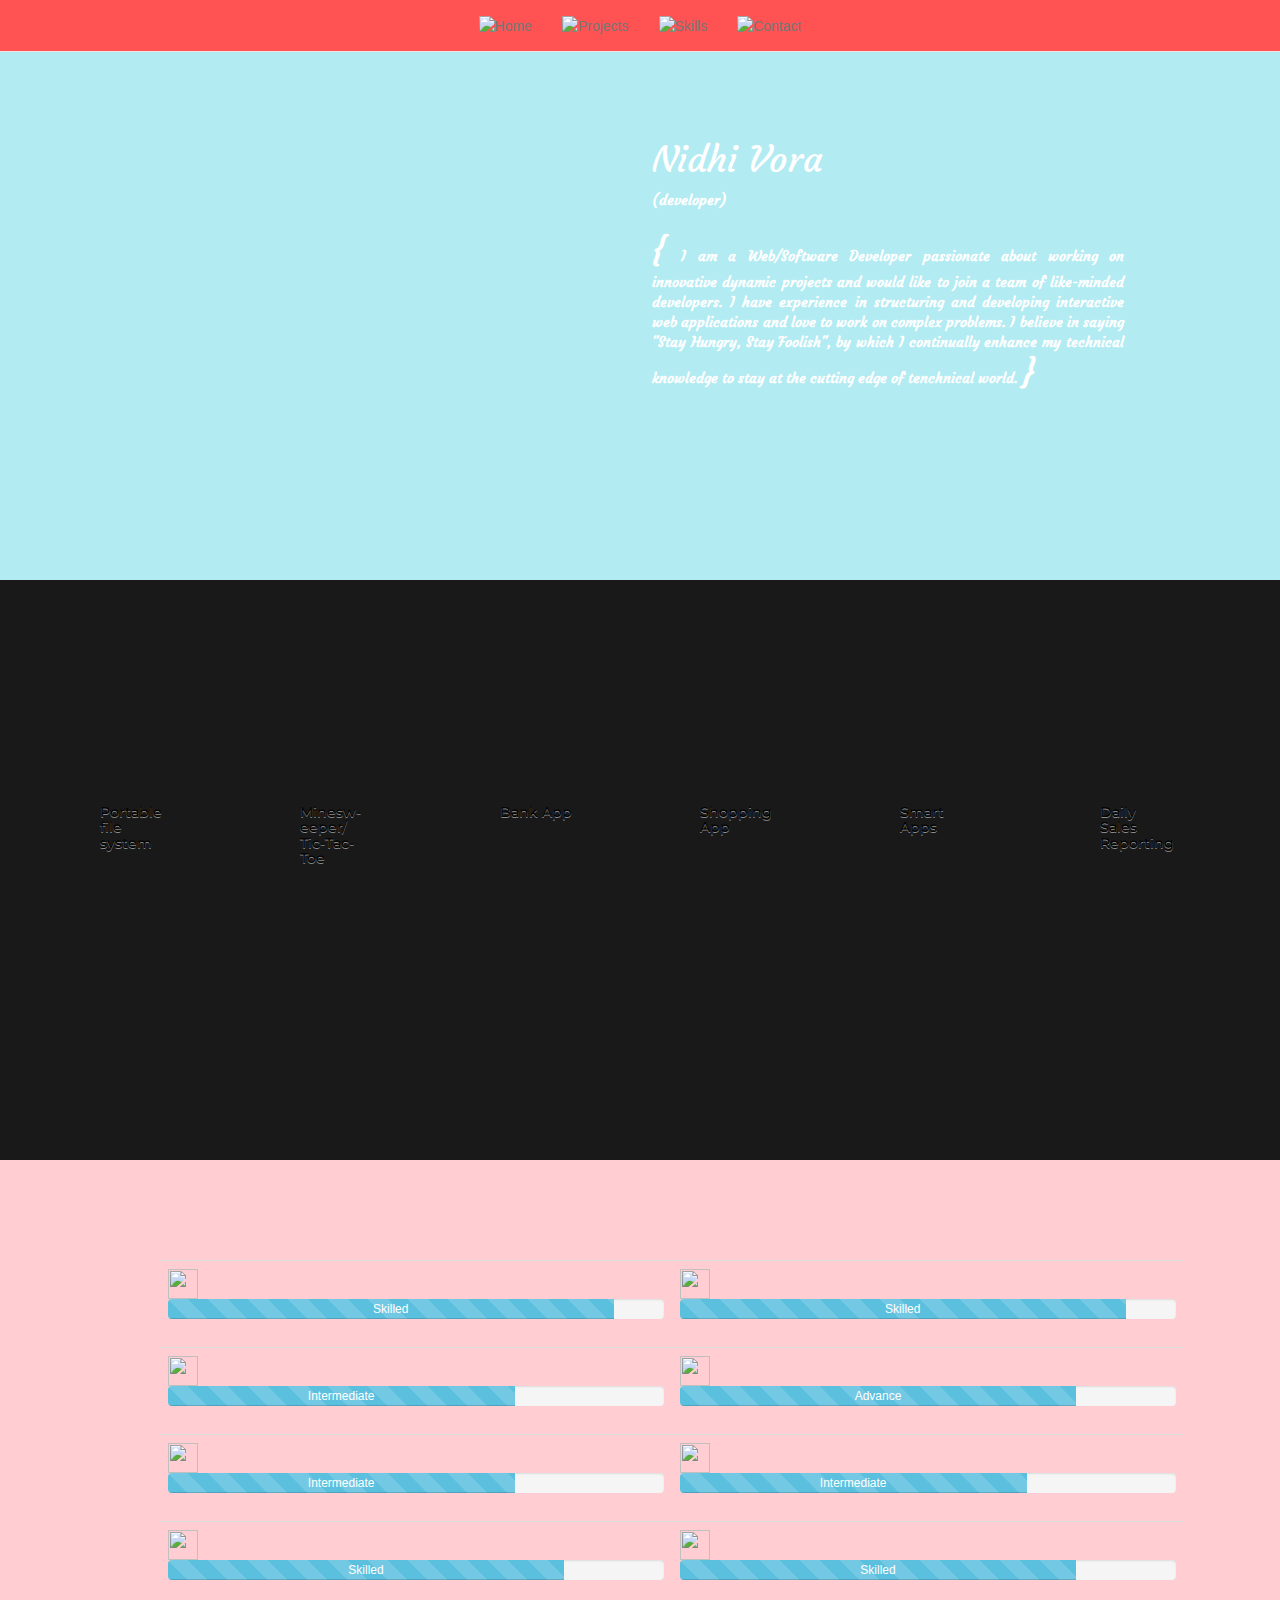
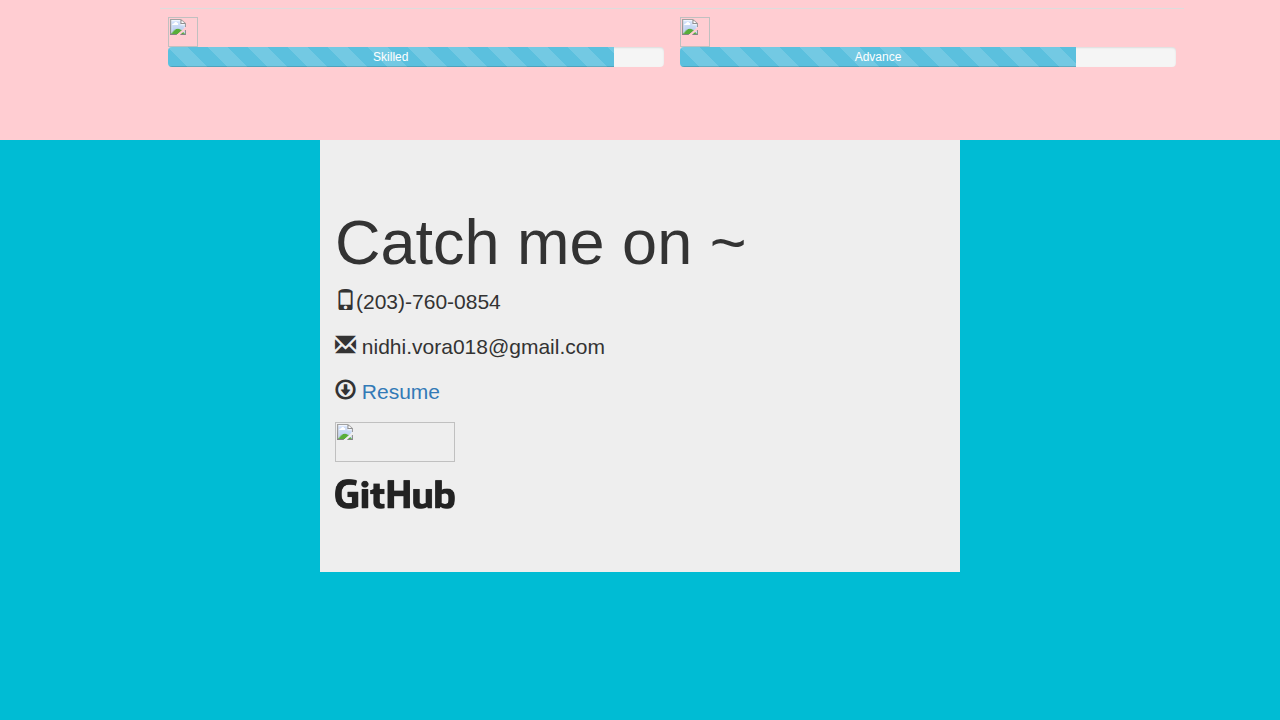
==== commit 585ef0af: "Centered the contact div" ====
--- a/index.html
+++ b/index.html
@@ -41,7 +41,9 @@
           <span class="subheading">(developer)</span>
           <br><br>
           <p>
-          <span class="curly-brace">{ </span>Dedicated and meticulous developer well-versed in structuring, developing and implementing interactive web applications. Interested in opportunities that will allow me to utilize my technical and analytical skills to develop technologies that benefit community development.<span class="curly-brace"> }</span>
+          <span class="curly-brace">{ </span>I am a Web/Software Developer passionate about working on innovative dynamic projects and would like to
+          join a team of like-minded developers. I have experience in structuring and developing interactive web applications and love to work on complex problems. I believe in saying "Stay Hungry, Stay Foolish", by which I continually enhance my technical knowledge to stay at the cutting edge of tenchnical world.
+          <span class="curly-brace"> }</span>
           </p> 
         </div>
         <div id="profile-pic">
@@ -308,8 +310,8 @@
           <p><span class="glyphicon glyphicon-phone"></span>(203)-760-0854</p>
           <p><span class="glyphicon glyphicon-envelope"></span> nidhi.vora018@gmail.com</p> 
           <p><span class="glyphicon glyphicon-download"></span> <a href="NIDHI VORA CV.pdf" target="_blank" download>Resume</a></p> 
-          <p><a href="https://www.linkedin.com/in/voranidhi" target="_blank"><img src="images/LinkedIn_Logo.png" width="100px" height="40px"></a></p> 
-          <p><a href="https://github.com/NidhiVora9"  target="_blank"><img src="images/Git-Logo-Black.png" width="100px" height="40px"></a></p>
+          <p><a href="https://www.linkedin.com/in/voranidhi" target="_blank"><img src="images/LinkedIn_Logo.png" width="120px" height="40px"></a></p> 
+          <p><a href="https://github.com/NidhiVora9"  target="_blank"><img src="images/Git-Logo-Black.png" width="120px" height="30px"></a></p>
     </div>
     <div id="page4"></div>  
 </div>
--- a/css/style.css
+++ b/css/style.css
@@ -128,7 +128,7 @@
 .jumbotron
 {
 	position: absolute;
-
+	margin-left:25%;
 }
 #page4
 {
@@ -138,3 +138,8 @@
 	z-index: -1;
 	display: block;
 }
+#contactDiv
+{
+	width: 100%;
+	
+}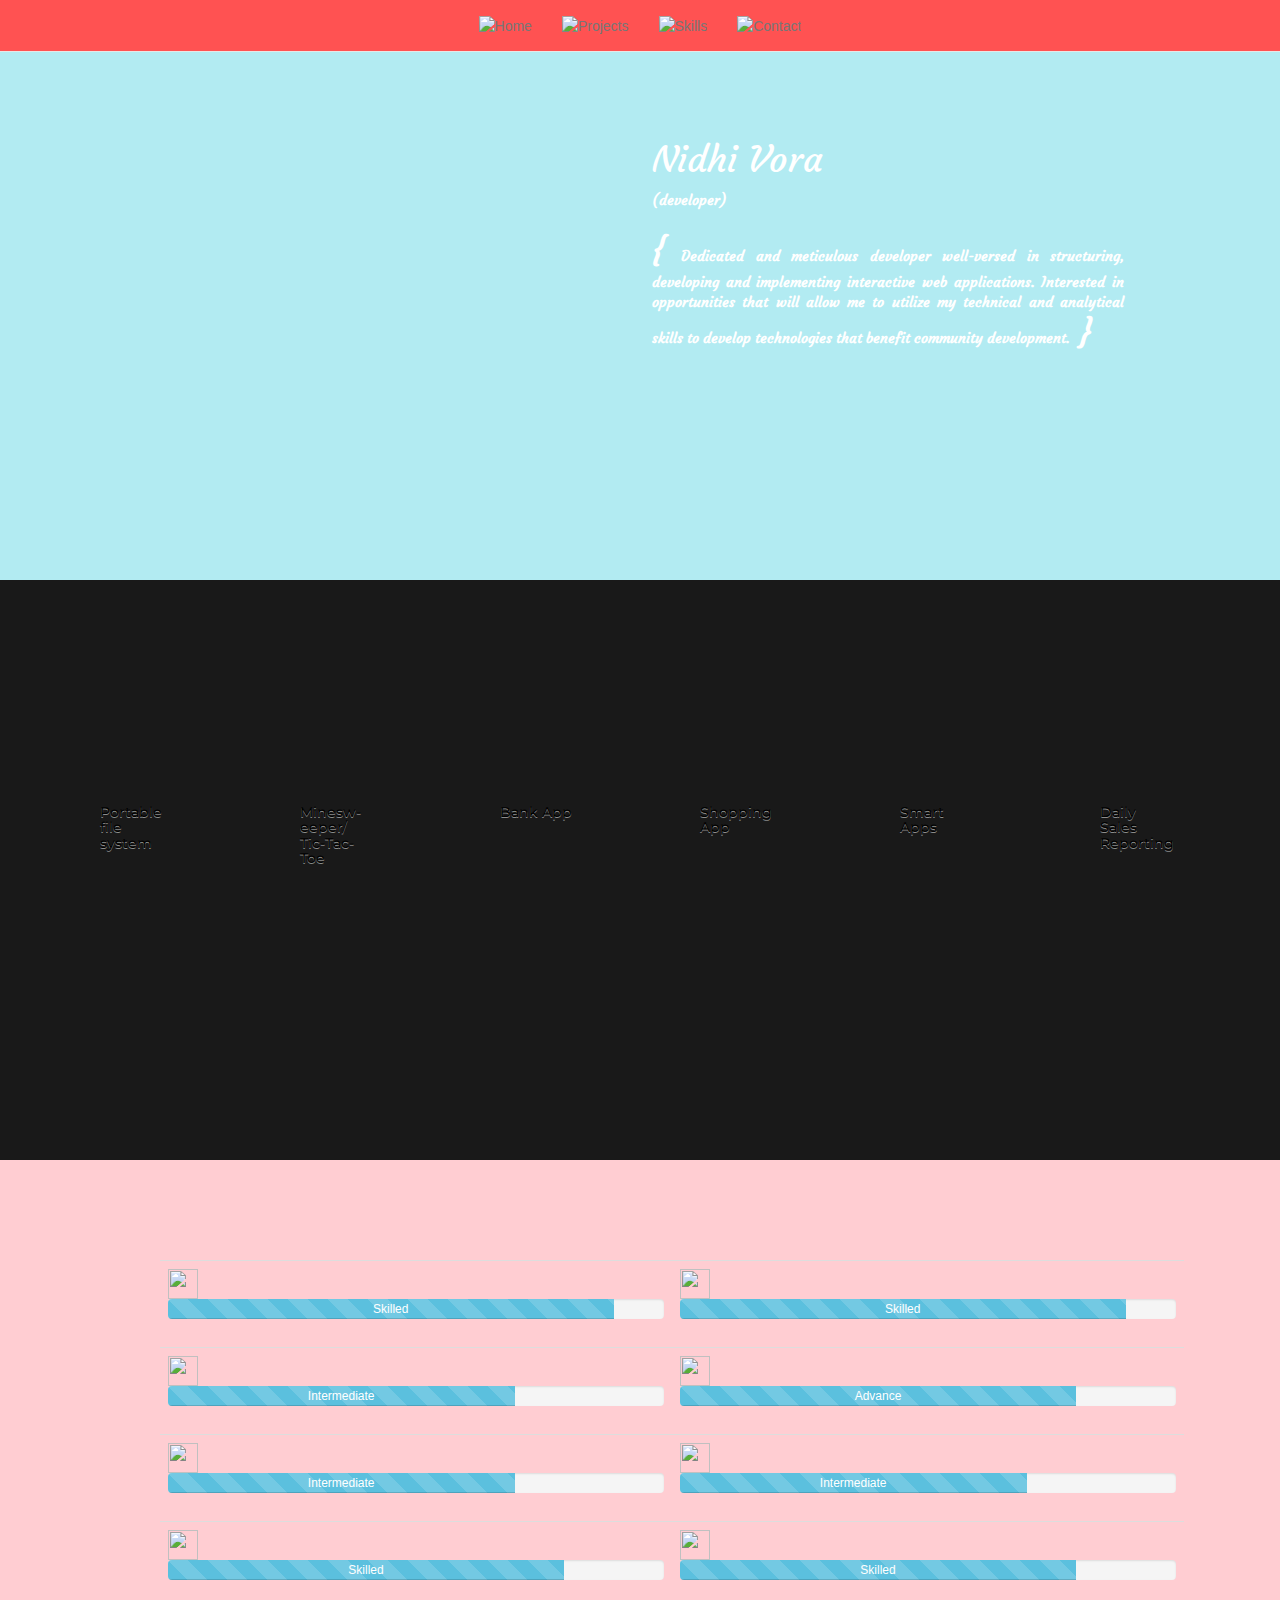
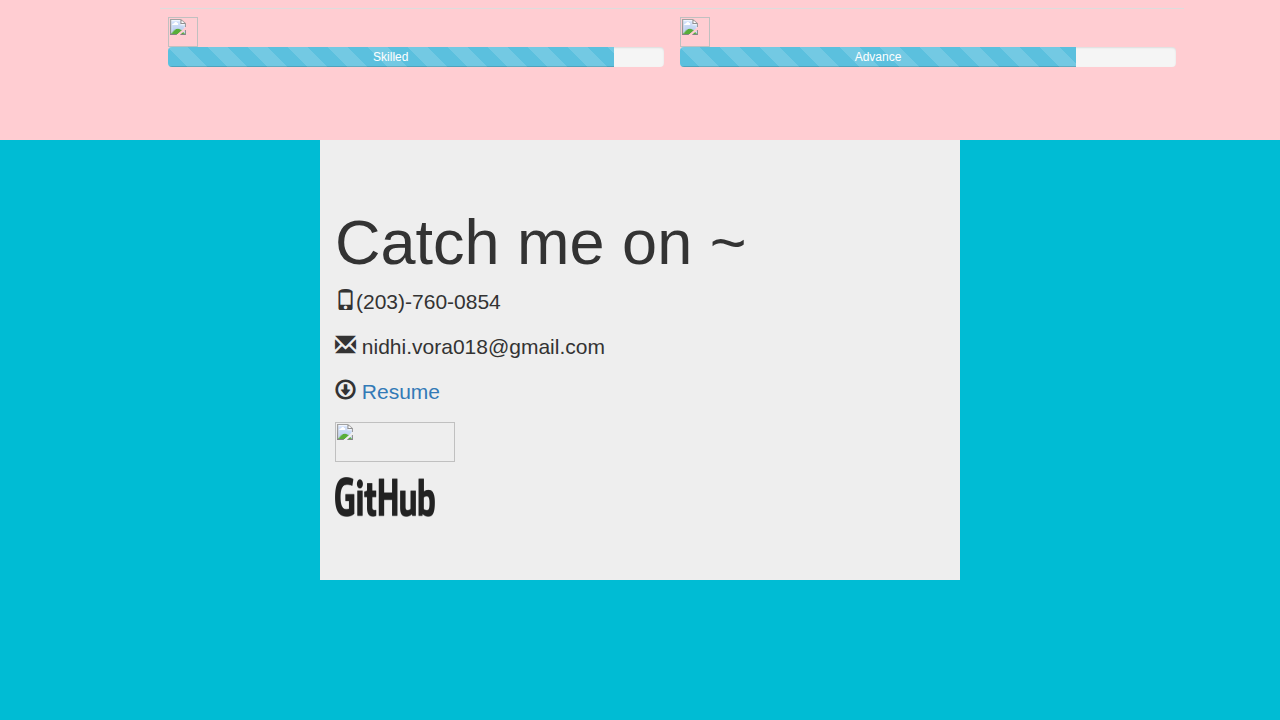
==== commit bfba6a17: "Contact div centered" ====
--- a/index.html
+++ b/index.html
@@ -41,9 +41,7 @@
           <span class="subheading">(developer)</span>
           <br><br>
           <p>
-          <span class="curly-brace">{ </span>I am a Web/Software Developer passionate about working on innovative dynamic projects and would like to
-          join a team of like-minded developers. I have experience in structuring and developing interactive web applications and love to work on complex problems. I believe in saying "Stay Hungry, Stay Foolish", by which I continually enhance my technical knowledge to stay at the cutting edge of tenchnical world.
-          <span class="curly-brace"> }</span>
+          <span class="curly-brace">{ </span>Dedicated and meticulous developer well-versed in structuring, developing and implementing interactive web applications. Interested in opportunities that will allow me to utilize my technical and analytical skills to develop technologies that benefit community development.<span class="curly-brace"> }</span>
           </p> 
         </div>
         <div id="profile-pic">
@@ -311,7 +309,7 @@
           <p><span class="glyphicon glyphicon-envelope"></span> nidhi.vora018@gmail.com</p> 
           <p><span class="glyphicon glyphicon-download"></span> <a href="NIDHI VORA CV.pdf" target="_blank" download>Resume</a></p> 
           <p><a href="https://www.linkedin.com/in/voranidhi" target="_blank"><img src="images/LinkedIn_Logo.png" width="120px" height="40px"></a></p> 
-          <p><a href="https://github.com/NidhiVora9"  target="_blank"><img src="images/Git-Logo-Black.png" width="120px" height="30px"></a></p>
+          <p><a href="https://github.com/NidhiVora9"  target="_blank"><img src="images/Git-Logo-Black.png" width="100px" height="40px"></a></p>
     </div>
     <div id="page4"></div>  
 </div>
--- a/css/style.css
+++ b/css/style.css
@@ -128,7 +128,7 @@
 .jumbotron
 {
 	position: absolute;
-	margin-left:25%;
+	margin-left: 25%;
 }
 #page4
 {
@@ -138,8 +138,3 @@
 	z-index: -1;
 	display: block;
 }
-#contactDiv
-{
-	width: 100%;
-	
-}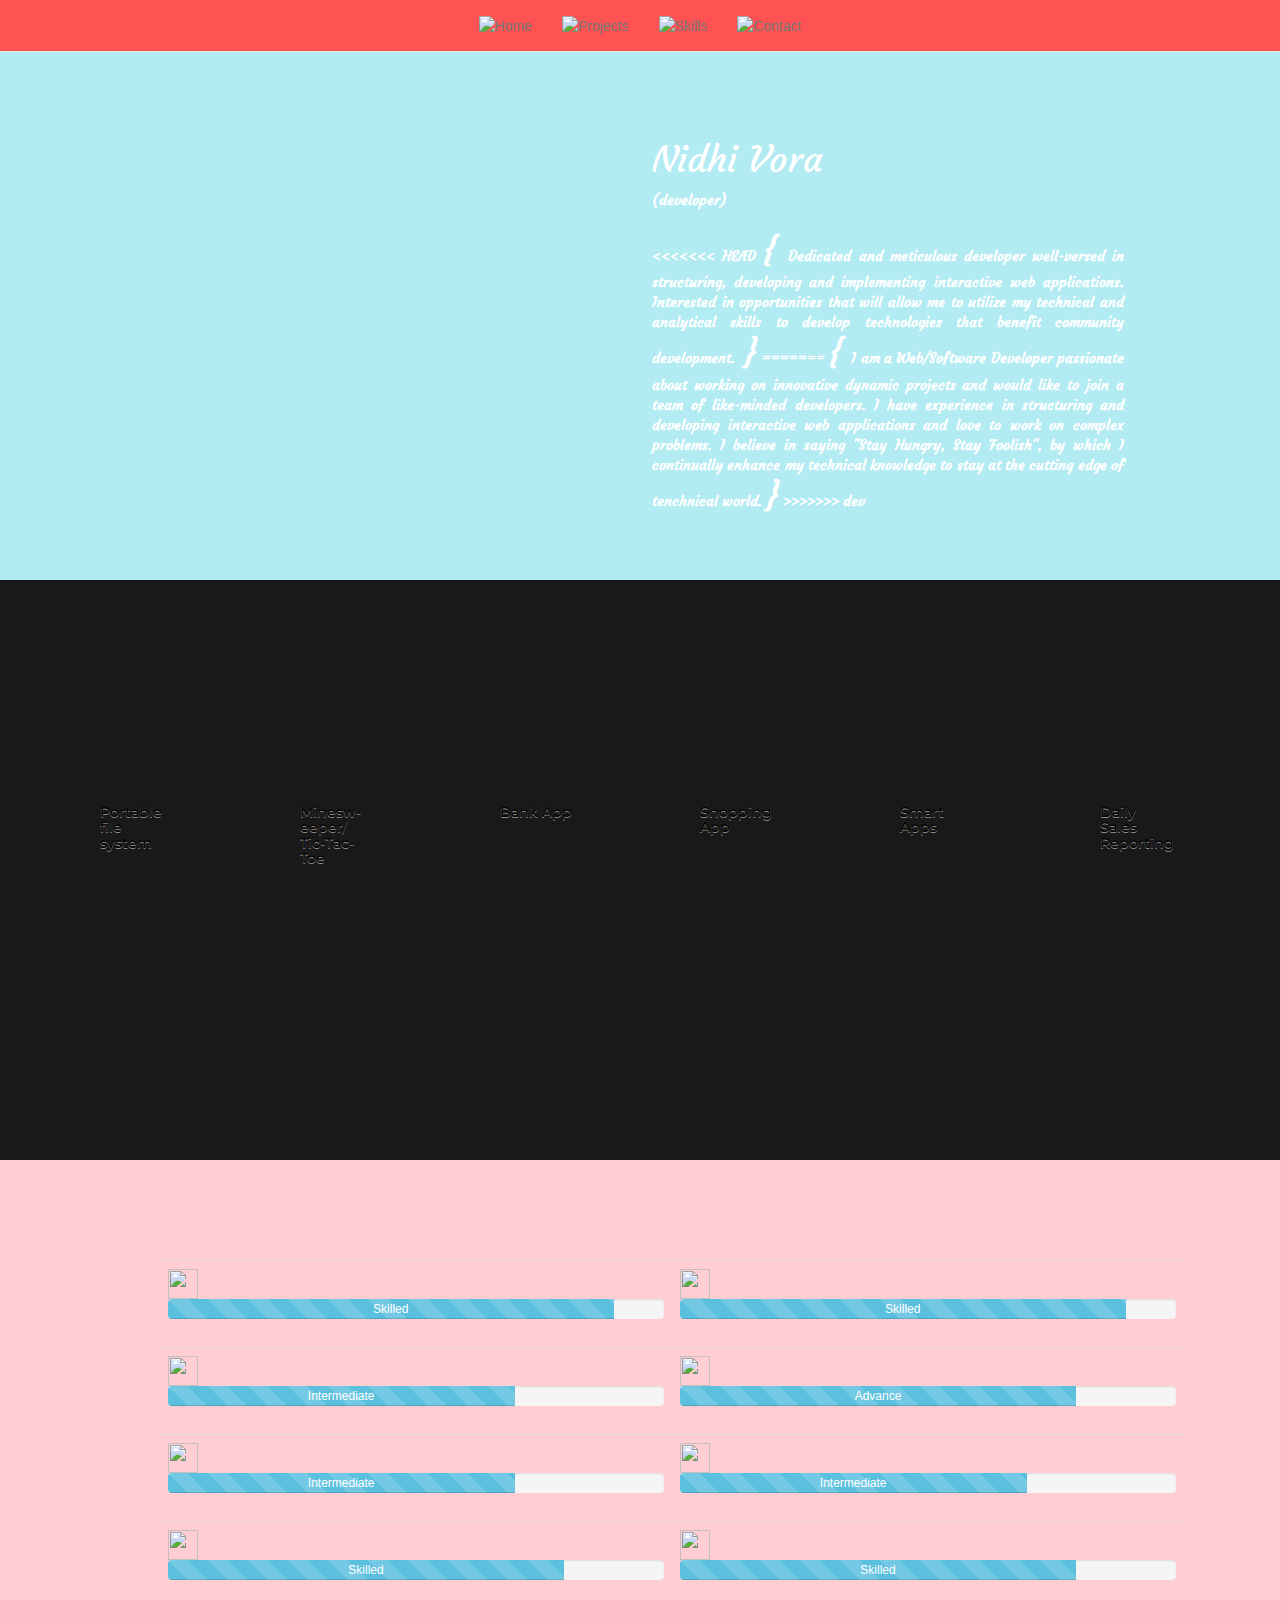
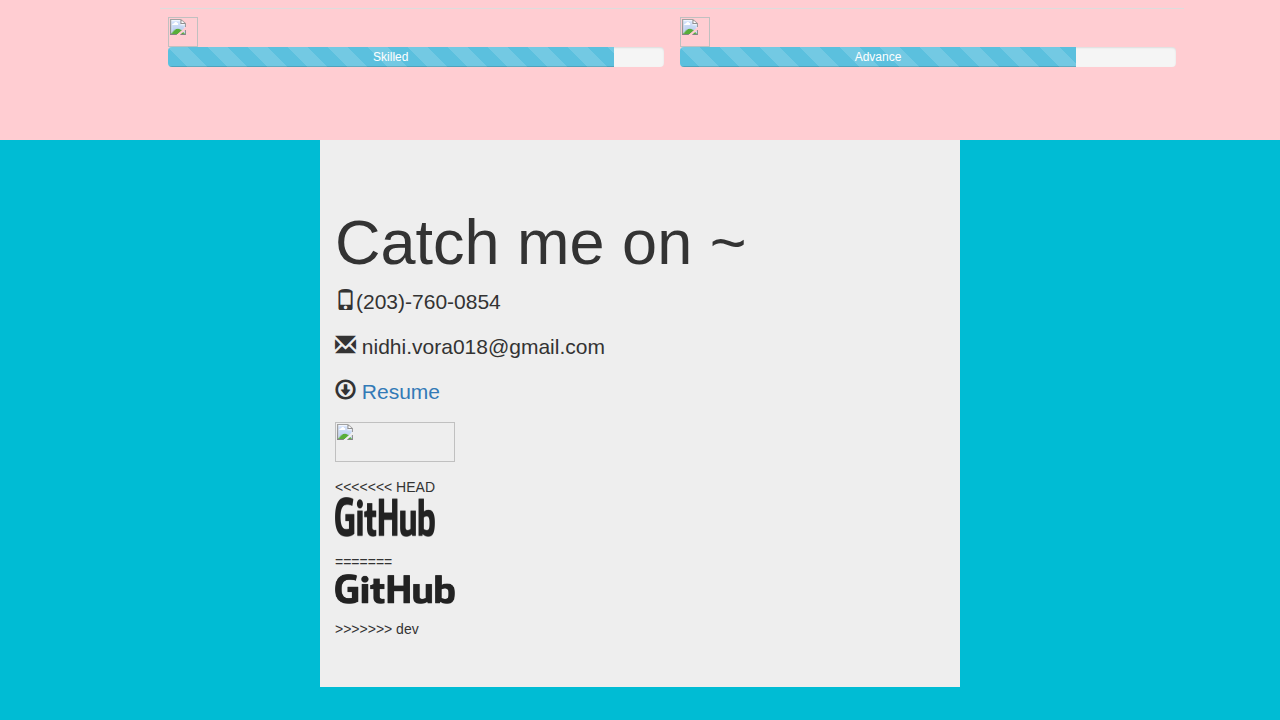
==== commit f3d1515f: "Final commit" ====
--- a/index.html
+++ b/index.html
@@ -41,7 +41,13 @@
           <span class="subheading">(developer)</span>
           <br><br>
           <p>
+<<<<<<< HEAD
           <span class="curly-brace">{ </span>Dedicated and meticulous developer well-versed in structuring, developing and implementing interactive web applications. Interested in opportunities that will allow me to utilize my technical and analytical skills to develop technologies that benefit community development.<span class="curly-brace"> }</span>
+=======
+          <span class="curly-brace">{ </span>I am a Web/Software Developer passionate about working on innovative dynamic projects and would like to
+          join a team of like-minded developers. I have experience in structuring and developing interactive web applications and love to work on complex problems. I believe in saying "Stay Hungry, Stay Foolish", by which I continually enhance my technical knowledge to stay at the cutting edge of tenchnical world.
+          <span class="curly-brace"> }</span>
+>>>>>>> dev
           </p> 
         </div>
         <div id="profile-pic">
@@ -309,7 +315,11 @@
           <p><span class="glyphicon glyphicon-envelope"></span> nidhi.vora018@gmail.com</p> 
           <p><span class="glyphicon glyphicon-download"></span> <a href="NIDHI VORA CV.pdf" target="_blank" download>Resume</a></p> 
           <p><a href="https://www.linkedin.com/in/voranidhi" target="_blank"><img src="images/LinkedIn_Logo.png" width="120px" height="40px"></a></p> 
+<<<<<<< HEAD
           <p><a href="https://github.com/NidhiVora9"  target="_blank"><img src="images/Git-Logo-Black.png" width="100px" height="40px"></a></p>
+=======
+          <p><a href="https://github.com/NidhiVora9"  target="_blank"><img src="images/Git-Logo-Black.png" width="120px" height="30px"></a></p>
+>>>>>>> dev
     </div>
     <div id="page4"></div>  
 </div>
--- a/css/style.css
+++ b/css/style.css
@@ -27,7 +27,7 @@
 {
 	max-width: 80%;
 	max-height:80%;	
-	background:url('C:/J.A.R.V.I.S/personal-website/images/chalkboard.jpg');
+	background:url('../images/chalkboard.jpg');
     background-repeat:no-repeat;
     background-size: 100% 100%;
     width:100%;
@@ -60,7 +60,7 @@
 	max-width: 40%;
 	z-index:2;
     position:absolute;
-    background:url('C:/J.A.R.V.I.S/personal-website/images/meFrame.png');
+    background:url('../images/meFrame.png');
     background-repeat:no-repeat;
     background-size: 100% 100%;
     width:350px;
@@ -92,7 +92,7 @@
 }
 .col-sm-2
 {
-	background:url('C:/J.A.R.V.I.S/personal-website/images/keyboard.png');
+	background:url('../images/keyboard.png');
 	background-size: 100% 100%;
 	width:100px;
     height:100px;
@@ -128,6 +128,7 @@
 .jumbotron
 {
 	position: absolute;
+
 	margin-left: 25%;
 }
 #page4
@@ -138,3 +139,10 @@
 	z-index: -1;
 	display: block;
 }
+
+#contactDiv
+{
+	width: 100%;
+	
+}
+
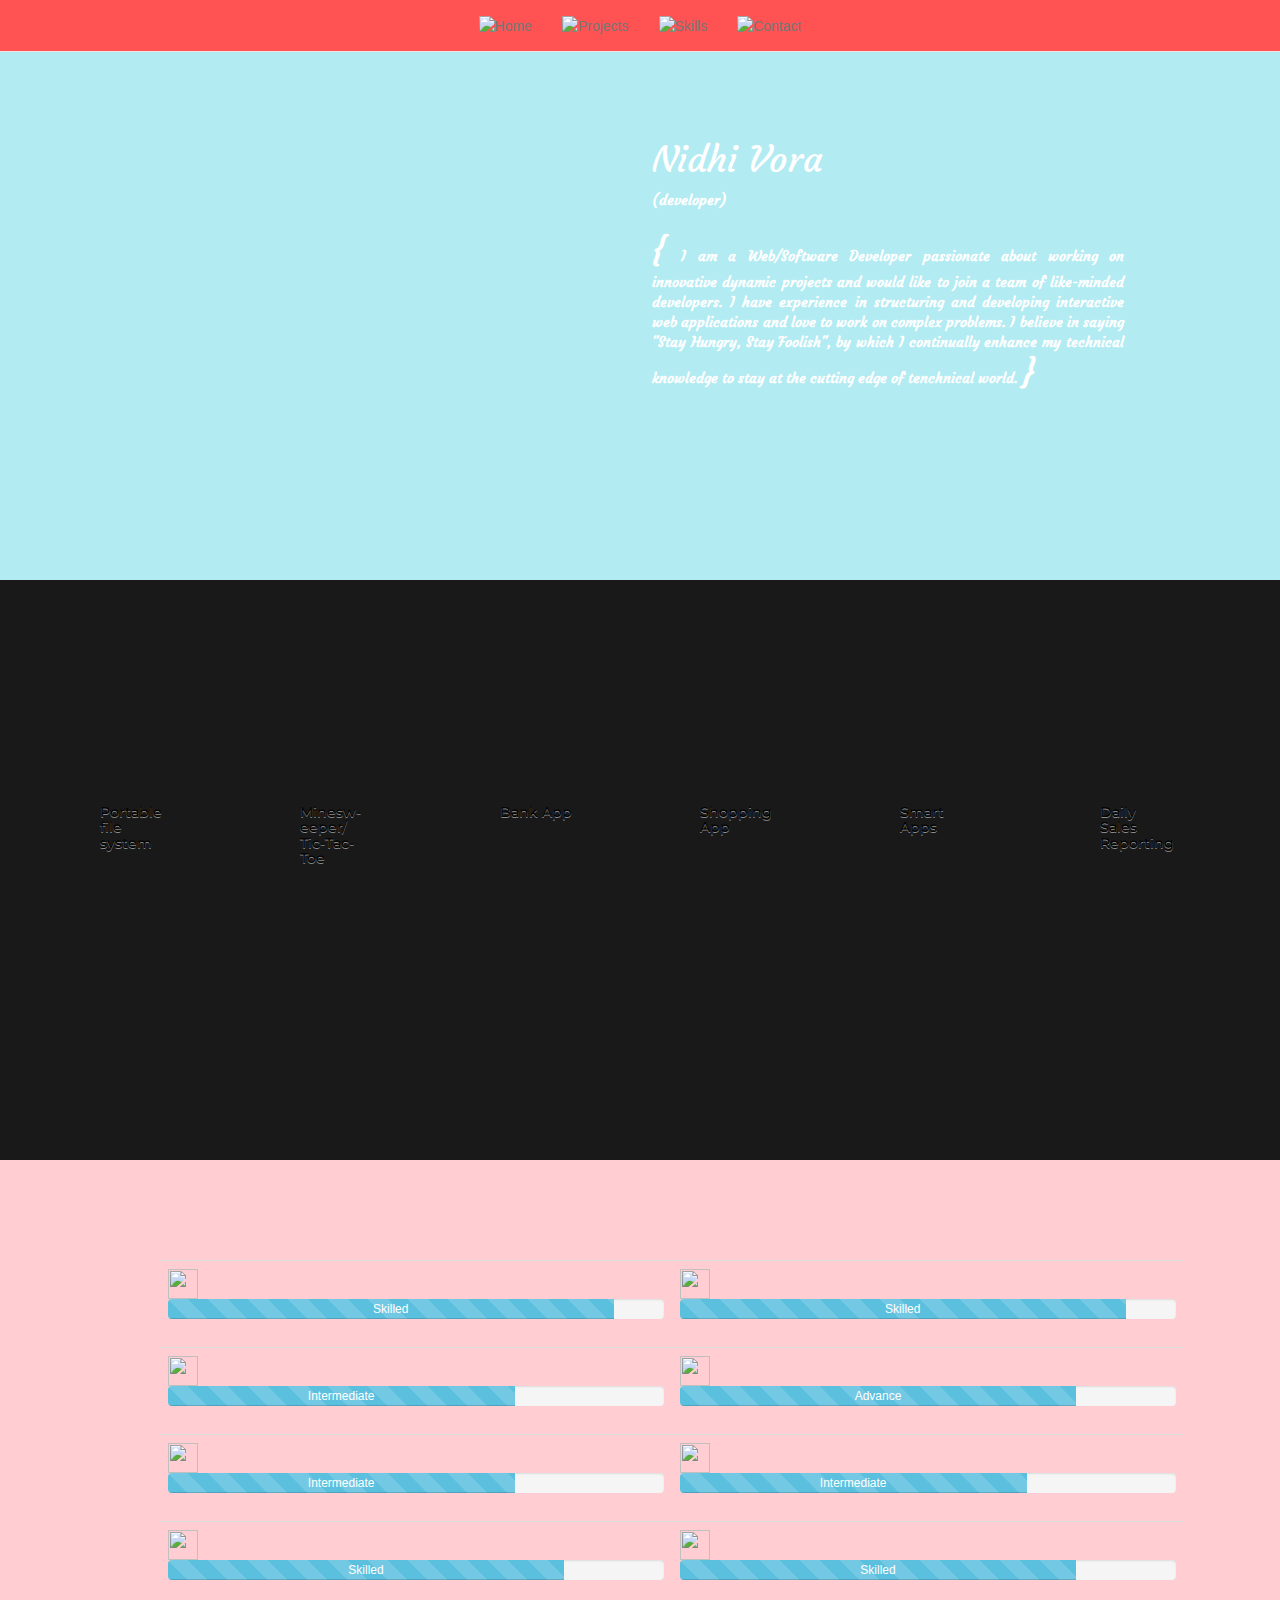
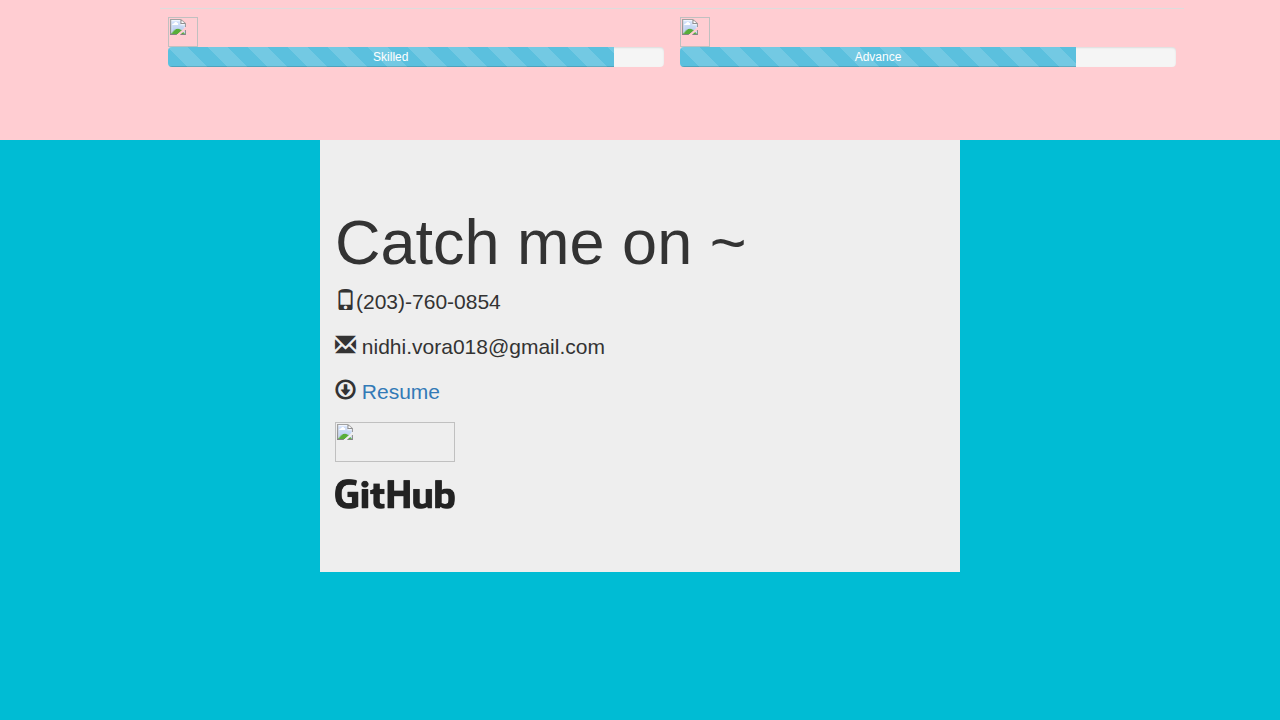
==== commit e0ae933e: "Content changed" ====
--- a/index.html
+++ b/index.html
@@ -41,13 +41,10 @@
           <span class="subheading">(developer)</span>
           <br><br>
           <p>
-<<<<<<< HEAD
-          <span class="curly-brace">{ </span>Dedicated and meticulous developer well-versed in structuring, developing and implementing interactive web applications. Interested in opportunities that will allow me to utilize my technical and analytical skills to develop technologies that benefit community development.<span class="curly-brace"> }</span>
-=======
           <span class="curly-brace">{ </span>I am a Web/Software Developer passionate about working on innovative dynamic projects and would like to
           join a team of like-minded developers. I have experience in structuring and developing interactive web applications and love to work on complex problems. I believe in saying "Stay Hungry, Stay Foolish", by which I continually enhance my technical knowledge to stay at the cutting edge of tenchnical world.
           <span class="curly-brace"> }</span>
->>>>>>> dev
+
           </p> 
         </div>
         <div id="profile-pic">
@@ -315,11 +312,7 @@
           <p><span class="glyphicon glyphicon-envelope"></span> nidhi.vora018@gmail.com</p> 
           <p><span class="glyphicon glyphicon-download"></span> <a href="NIDHI VORA CV.pdf" target="_blank" download>Resume</a></p> 
           <p><a href="https://www.linkedin.com/in/voranidhi" target="_blank"><img src="images/LinkedIn_Logo.png" width="120px" height="40px"></a></p> 
-<<<<<<< HEAD
-          <p><a href="https://github.com/NidhiVora9"  target="_blank"><img src="images/Git-Logo-Black.png" width="100px" height="40px"></a></p>
-=======
           <p><a href="https://github.com/NidhiVora9"  target="_blank"><img src="images/Git-Logo-Black.png" width="120px" height="30px"></a></p>
->>>>>>> dev
     </div>
     <div id="page4"></div>  
 </div>
